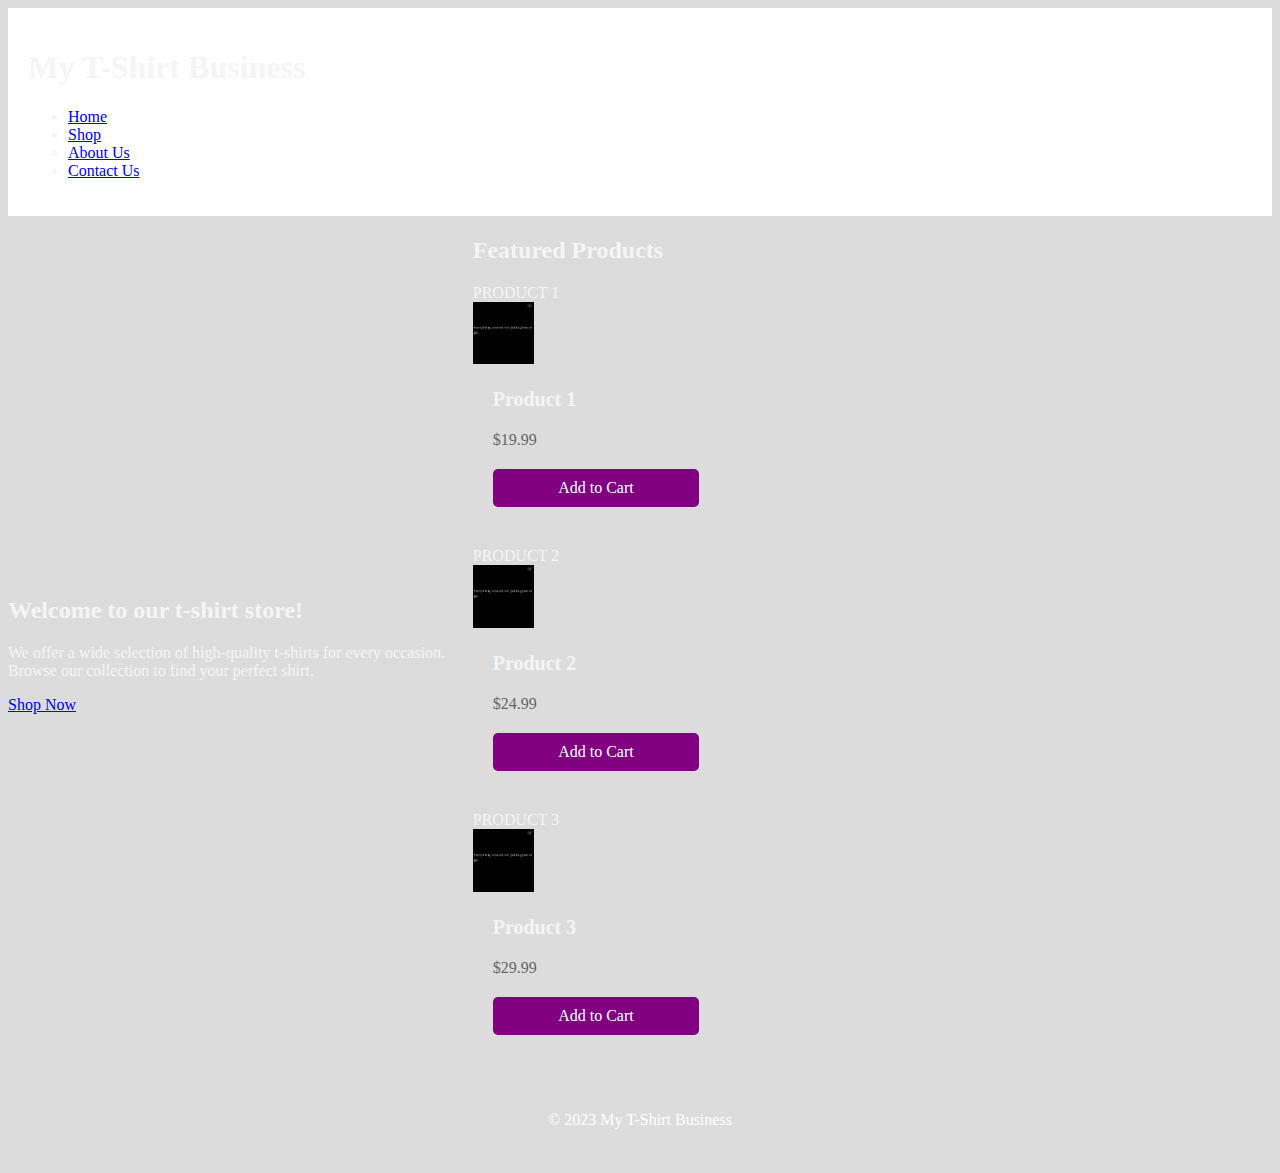
==== index.html @ 0319e774 "container update, color changes" ====
<!DOCTYPE html>
<html>
  <head>
    <title>My T-Shirt Business</title>
    <link rel="stylesheet" href="styles.css">
    <style>
      img {
      width: 25%;
    }
    </style>
  </head>
  <body>
    <header>
      <h1>My T-Shirt Business</h1>
      <nav>
        <ul>
          <li><a href="#">Home</a></li>
          <li><a href="#">Shop</a></li>
          <li><a href="#">About Us</a></li>
          <li><a href="#">Contact Us</a></li>
        </ul>
      </nav>
    </header>
    <main>
      <div class="container">
        <section id="hero">
        <h2>Welcome to our t-shirt store!</h2>
        <p>We offer a wide selection of high-quality t-shirts for every occasion. Browse our collection to find your perfect shirt.</p>
        <a href="#" class="button">Shop Now</a>
      </section>
    <section id="featured-products">
        <h2>Featured Products</h2>
    <div class="item">PRODUCT 1</div>
        <div class="product">
          <img src="IMG_3938.jpg" alt="Product 1" style="width:50;height:50;">
          <h3>Product 1</h3>
          <p>$19.99</p>
          <a href="#" class="button">Add to Cart</a>
        </div>
    <div class="item">PRODUCT 2</div>
        <div class="product">
          <img src="IMG_3938.jpg" alt="Product 2" style="width:50;height:50;">
          <h3>Product 2</h3>
          <p>$24.99</p>
          <a href="#" class="button">Add to Cart</a>
        </div>
    <div class="item"> PRODUCT 3</div>
        <div class="product">
          <img src="IMG_3938.jpg" alt="Product 3" style="width:50;height:50;">
          <h3>Product 3</h3>
          <p>$29.99</p>
          <a href="#" class="button">Add to Cart</a>
        </div>
      </section>
    </main>
    <footer>
      <p>&copy; 2023 My T-Shirt Business</p>
    </footer>
  </body>
</html>
---- styles.css ----
/* Global styles */

body {
	font-family: "Times New Roman", Times, serif;
	background-color: gainsboro;
	color: whitesmoke;
  }
  
  .container {
	display: flex;
	justify-content: space-between;
	align-items: center;
	font-family: "Times New Roman", Times, serif;
  }
  
  h1, h2, h3 {
	font-weight: bold;
  }
  
  /* Header */
  
  header {
	background-color: #fff;
	border-bottom: 1px solid #ddd;
	padding: 20px;
  }
  
  .header-logo {
	float: left;
  }
  
  .header-nav {
	float: right;
  }
  
  .header-nav ul {
	list-style: none;
	margin: 0;
	padding: 0;
  }
  
  .header-nav li {
	display: inline-block;
	margin-left: 20px;
  }
  
  .header-nav a {
	color: #333;
	text-decoration: none;
	font-size: 16px;
  }
  
  .header-nav a:hover {
	color: #666;
  }
  
  /* Hero section */
  
  .hero {
	background-image: url('IMG_1362.JPG');
	background-size: cover;
	height: 400px;
	position: relative;
  }
  
  .hero-content {
	position: absolute;
	top: 50%;
	left: 50%;
	transform: translate(-50%, -50%);
	text-align: center;
  }
  
  .hero-content h1 {
	font-size: 60px;
	color: #fff;
	text-shadow: 2px 2px 5px rgba(0,0,0,0.5);
	margin: 0;
  }
  
  .hero-content p {
	font-size: 24px;
	color: #fa0000;
	text-shadow: 2px 2px 5px  greenyellow;
	margin-top: 20px;
  }
  
  /* Product grid */
  
  .product-grid {
	display: flex;
	flex-wrap: wrap;
	justify-content: space-between;
	margin-top: 40px;
  }
  
  .product {
	width: calc(33.33% - 20px);
	margin-bottom: 40px;
	box-shadow: 0 4px 10px gainsboro;
	transition: all 0.3s ease;
  }
  
  .product:hover {
	box-shadow: 0 10px 10px whitesmoke;
	transform: translateY(-5px);
  }
  
  .product img {
	width: 25%;
  }
  
  .product h3 {
	font-size: 20px;
	margin: 20px;
  }
  
  .product p {
	font-size: 16px;
	color: #666;
	margin: 20px;
  }
  
  .product a {
	display: block;
	text-align: center;
	background-color: purple;
	color: #fff;
	text-decoration: none;
	padding: 10px;
	border-radius: 5px;
	margin: 20px;
	transition: all 0.3s ease;
  }
  
  .product a:hover {
	background-color: red;
  }
  
  /* Footer */
  
  footer {
	background-color: gainsboro;
	color: #fff;
	padding: 20px;
	text-align: center;
  }
  
  .footer-links a {
	color: #fff;
	text-decoration: none;
	margin-left: 10px;
  }
  
  .footer-links a:first-of-type {
	margin-left: 0;
  }
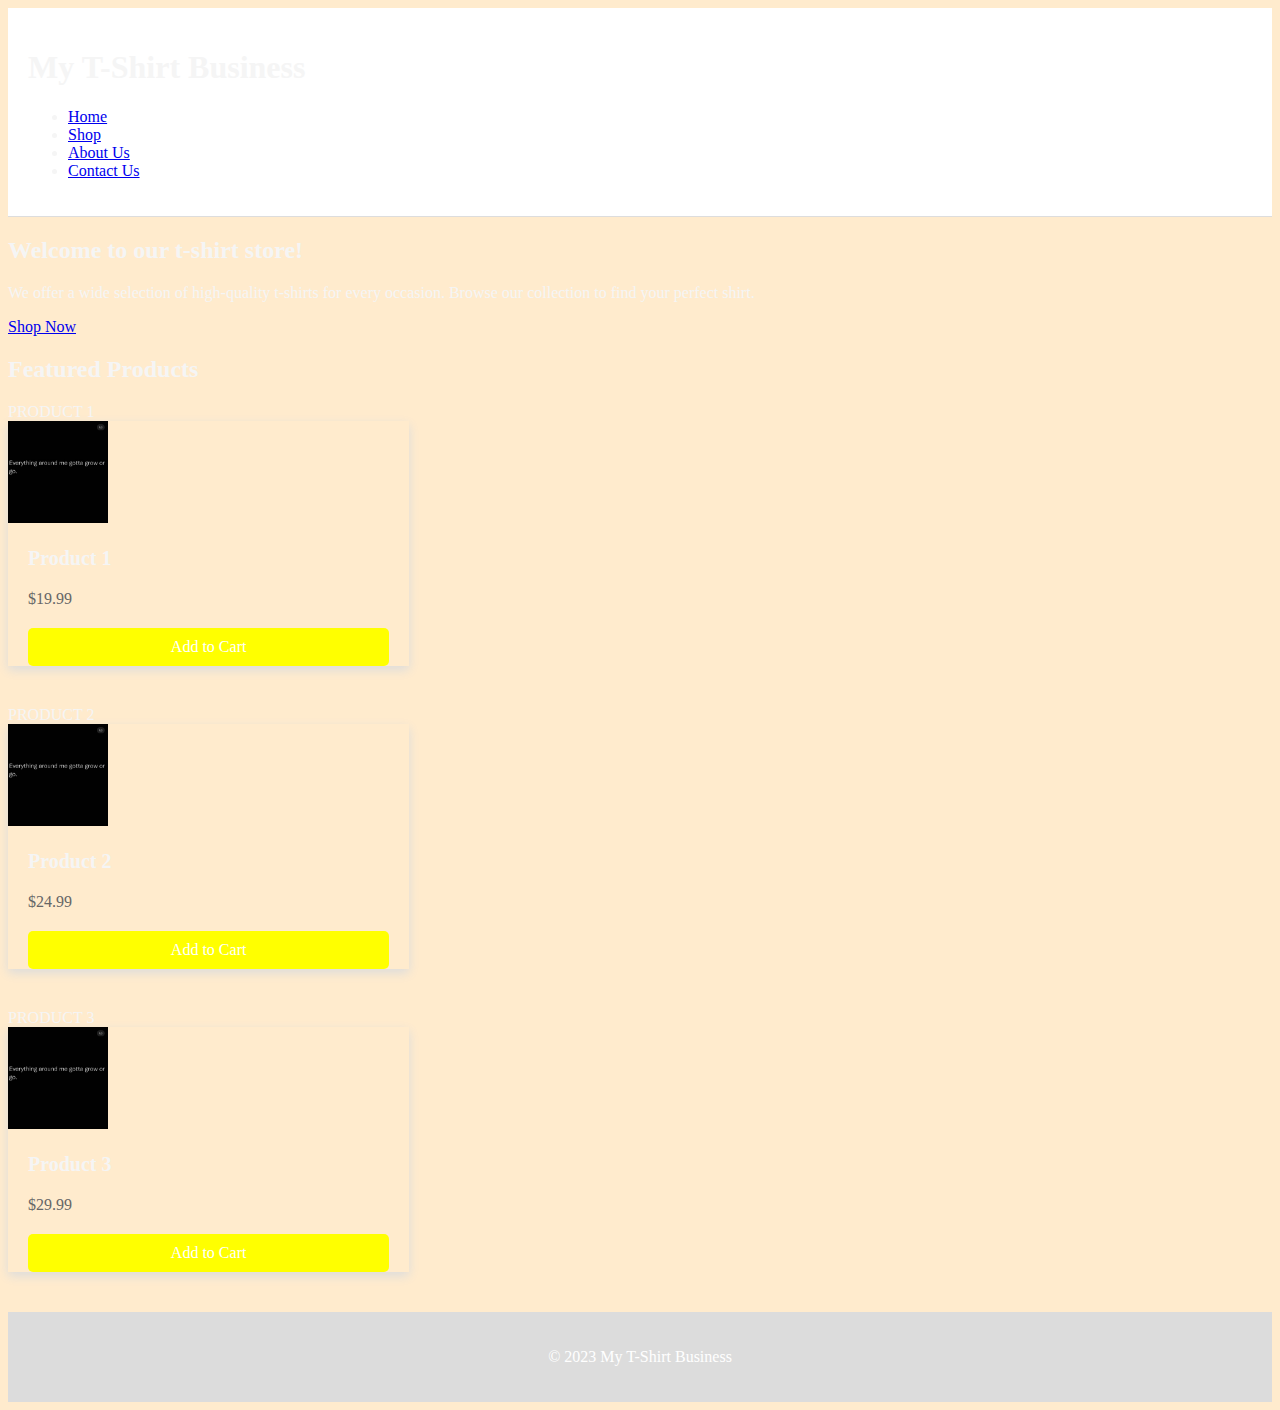
==== commit 972e36aa: "new background color" ====
--- a/index.html
+++ b/index.html
@@ -22,12 +22,12 @@
       </nav>
     </header>
     <main>
-      <div class="container">
-        <section id="hero">
+      <section id="hero">
         <h2>Welcome to our t-shirt store!</h2>
         <p>We offer a wide selection of high-quality t-shirts for every occasion. Browse our collection to find your perfect shirt.</p>
         <a href="#" class="button">Shop Now</a>
       </section>
+      <div class="container">
     <section id="featured-products">
         <h2>Featured Products</h2>
     <div class="item">PRODUCT 1</div>
--- a/styles.css
+++ b/styles.css
@@ -2,7 +2,7 @@
 
 body {
 	font-family: "Times New Roman", Times, serif;
-	background-color: gainsboro;
+	background-color: blanchedalmond;
 	color: whitesmoke;
   }
   
@@ -81,10 +81,41 @@
   .hero-content p {
 	font-size: 24px;
 	color: #fa0000;
-	text-shadow: 2px 2px 5px  greenyellow;
+	text-shadow: 2px 2px 5px  orangered;
 	margin-top: 20px;
   }
   
+    /* Featured Products section */
+  
+	.featured-products {
+		background-image: url('IMG_1362.JPG');
+		background-size: cover;
+		height: 400px;
+		position: relative;
+	  }
+	  
+	  .featured-products-content {
+		position: absolute;
+		top: 50%;
+		left: 50%;
+		transform: translate(-50%, -50%);
+		text-align: center;
+	  }
+	  
+	  .featured-products-content h1 {
+		font-size: 60px;
+		color: greenyellow;
+		text-shadow: 2px 2px 5px purple;
+		margin: 0;
+	  }
+	  
+	  .featured-products-content p {
+		font-size: 24px;
+		color: greenyellow
+		text-shadow: 2px 2px 5px  purple;
+		margin-top: 20px;
+	  }
+
   /* Product grid */
   
   .product-grid {
@@ -124,7 +155,7 @@
   .product a {
 	display: block;
 	text-align: center;
-	background-color: purple;
+	background-color: yellow;
 	color: #fff;
 	text-decoration: none;
 	padding: 10px;
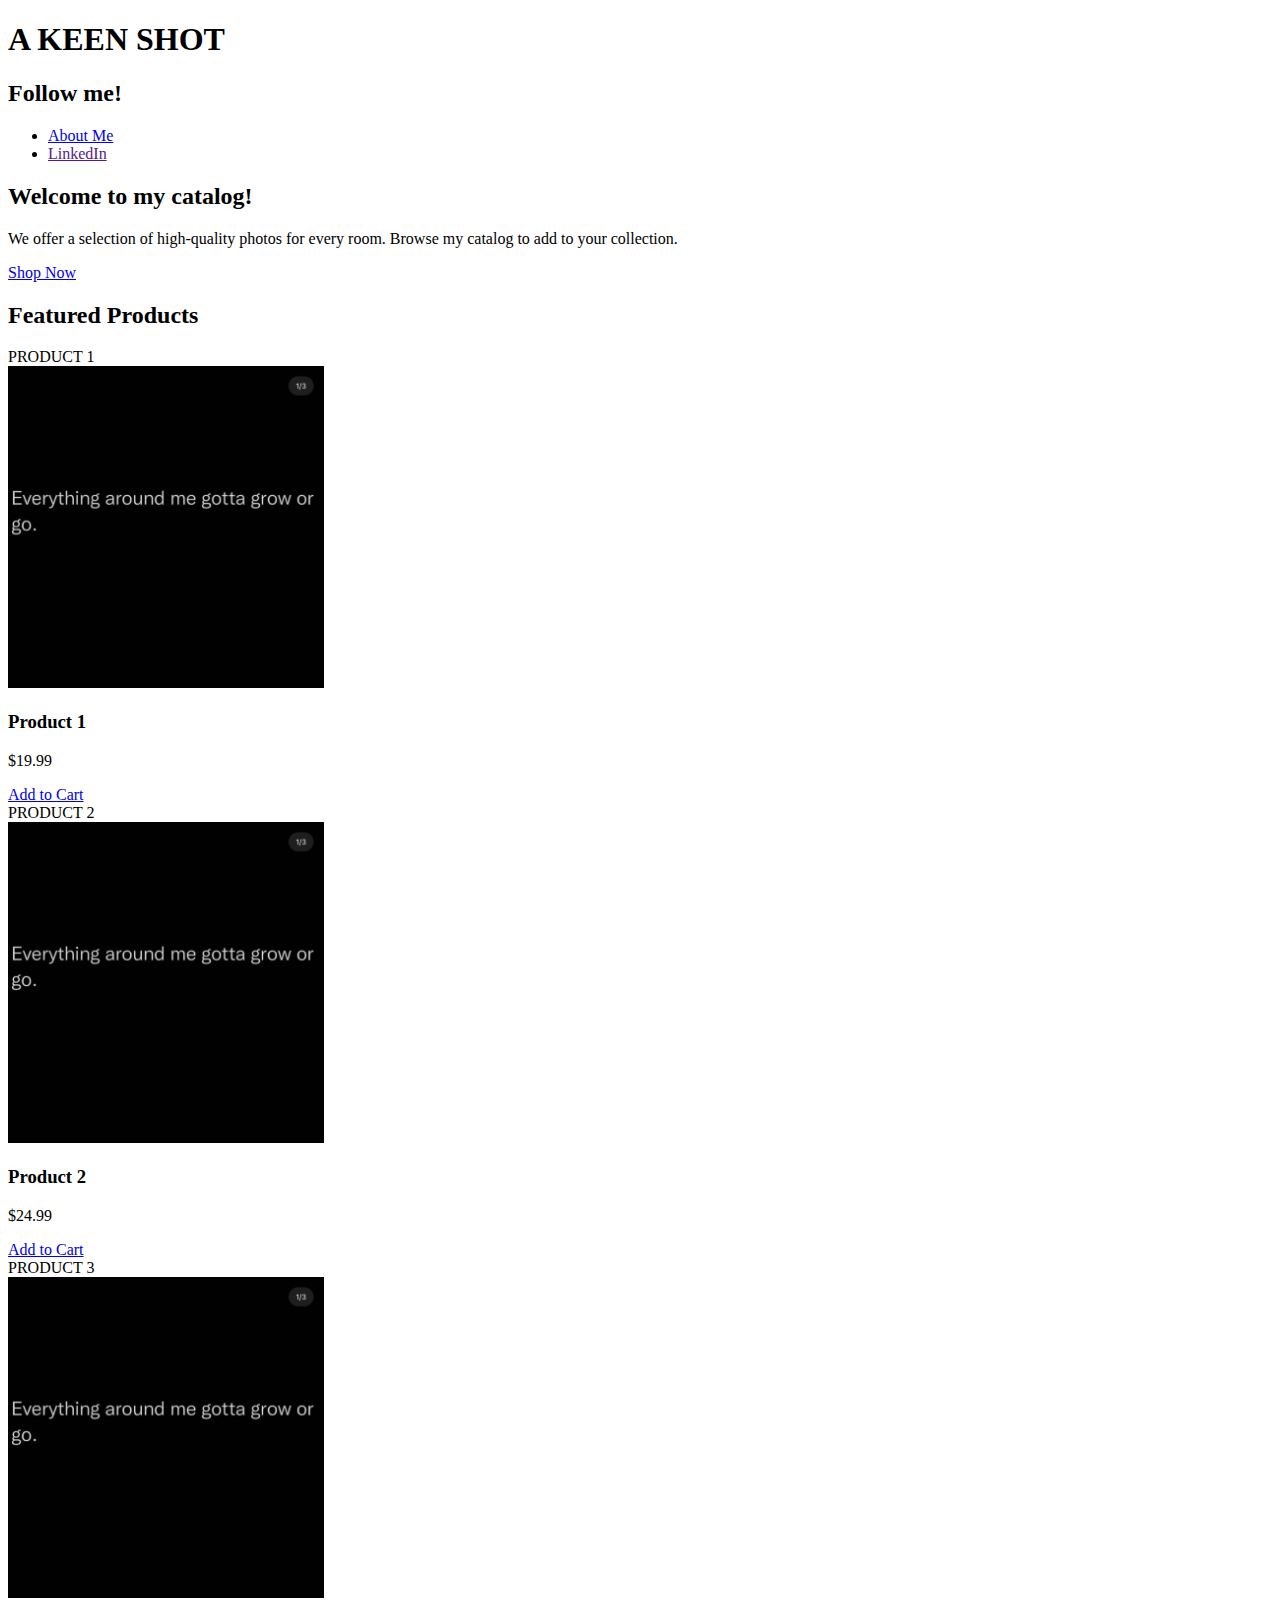
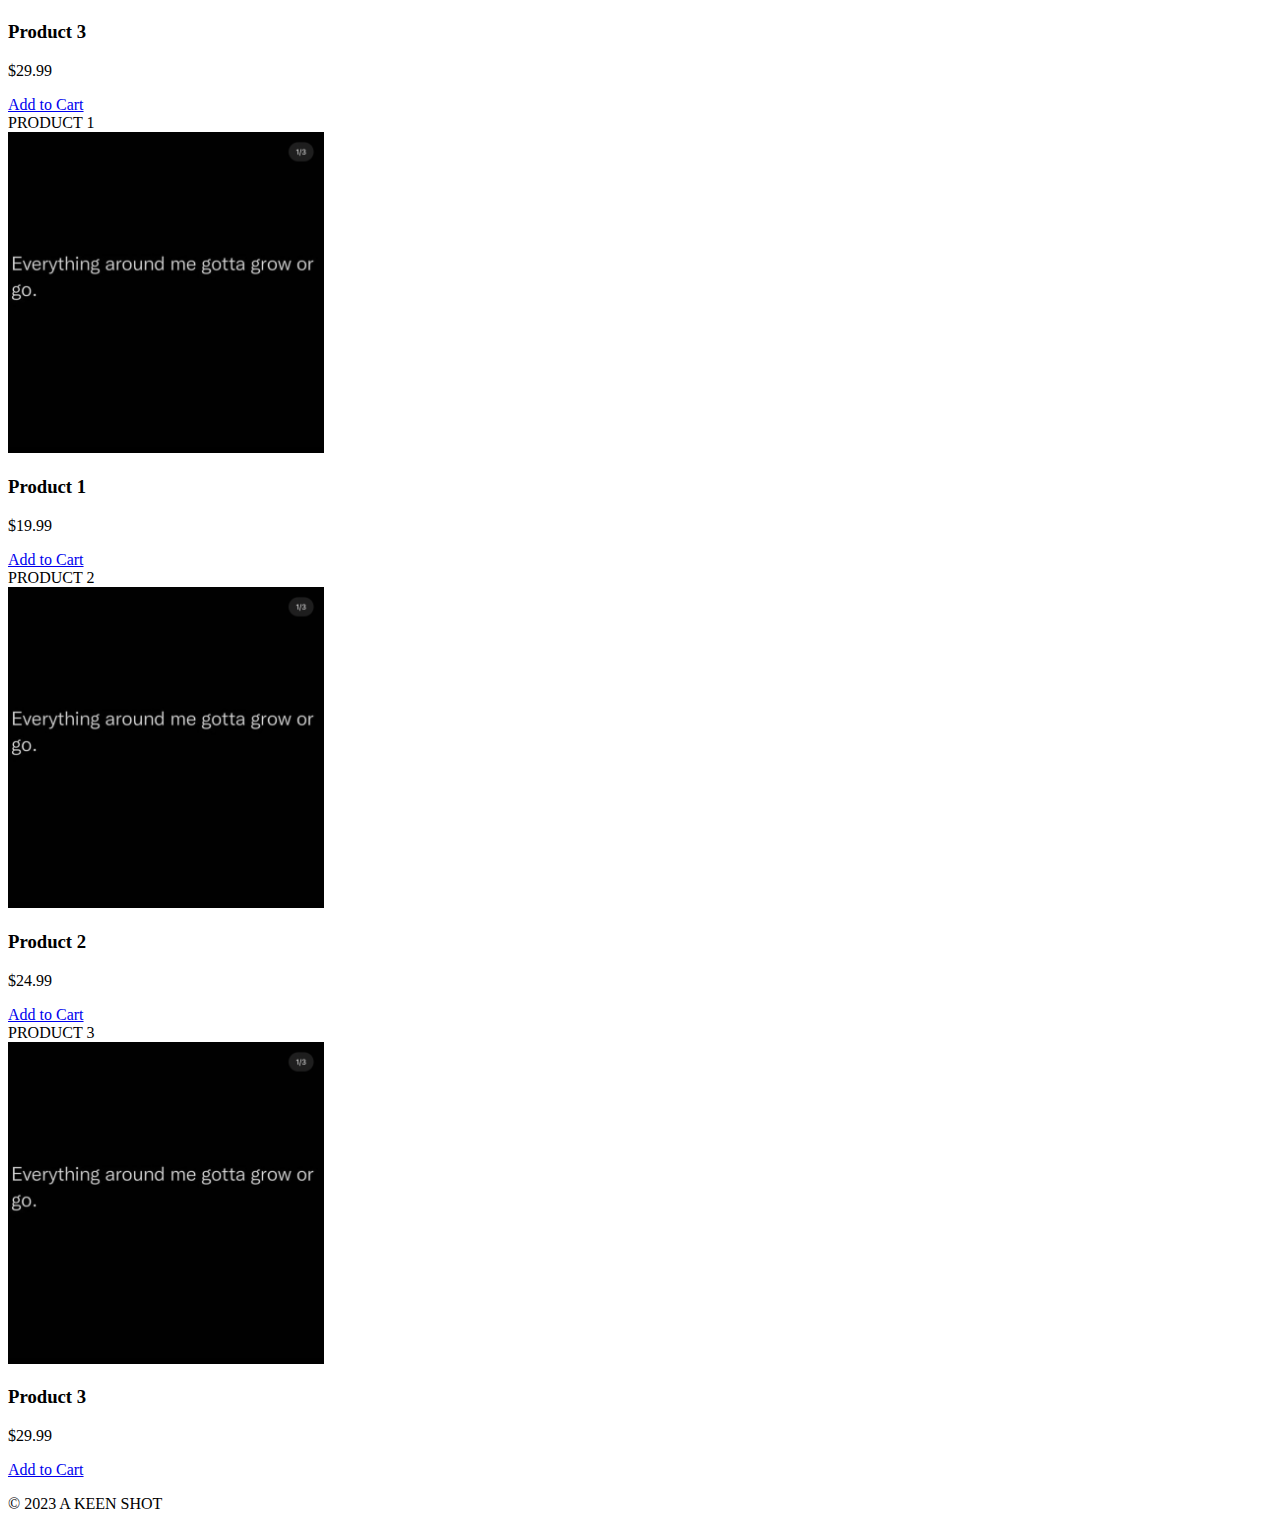
==== commit 3f3759df: "new background" ====
--- a/index.html
+++ b/index.html
@@ -1,7 +1,7 @@
 <!DOCTYPE html>
 <html>
   <head>
-    <title>My T-Shirt Business</title>
+    <title>A KEEN SHOT</title>
     <link rel="stylesheet" href="styles.css">
     <style>
       img {
@@ -11,25 +11,24 @@
   </head>
   <body>
     <header>
-      <h1>My T-Shirt Business</h1>
+      <h1>A KEEN SHOT</h1>
+      <h2> Follow me!</h2>
       <nav>
         <ul>
-          <li><a href="#">Home</a></li>
-          <li><a href="#">Shop</a></li>
-          <li><a href="#">About Us</a></li>
-          <li><a href="#">Contact Us</a></li>
+          <li><a href="#">About Me</a></li>
+          <li><a href=""https://www.linkedin.com/in/b-keane/"">LinkedIn</a></li>
         </ul>
       </nav>
     </header>
     <main>
       <section id="hero">
-        <h2>Welcome to our t-shirt store!</h2>
-        <p>We offer a wide selection of high-quality t-shirts for every occasion. Browse our collection to find your perfect shirt.</p>
+        <h2>Welcome to my catalog!</h2>
+        <p>We offer a selection of high-quality photos for every room. Browse my catalog to add to your collection.</p>
         <a href="#" class="button">Shop Now</a>
       </section>
-      <div class="container">
     <section id="featured-products">
         <h2>Featured Products</h2>
+        <div class="container">
     <div class="item">PRODUCT 1</div>
         <div class="product">
           <img src="IMG_3938.jpg" alt="Product 1" style="width:50;height:50;">
@@ -53,8 +52,31 @@
         </div>
       </section>
     </main>
-    <footer>
-      <p>&copy; 2023 My T-Shirt Business</p>
+    <div class="container">
+      <div class="item">PRODUCT 1</div>
+          <div class="product">
+            <img src="IMG_3938.jpg" alt="Product 1" style="width:50;height:50;">
+            <h3>Product 1</h3>
+            <p>$19.99</p>
+            <a href="#" class="button">Add to Cart</a>
+          </div>
+      <div class="item">PRODUCT 2</div>
+          <div class="product">
+            <img src="IMG_3938.jpg" alt="Product 2" style="width:50;height:50;">
+            <h3>Product 2</h3>
+            <p>$24.99</p>
+            <a href="#" class="button">Add to Cart</a>
+          </div>
+      <div class="item"> PRODUCT 3</div>
+          <div class="product">
+            <img src="IMG_3938.jpg" alt="Product 3" style="width:50;height:50;">
+            <h3>Product 3</h3>
+            <p>$29.99</p>
+            <a href="#" class="button">Add to Cart</a>
+          </div>
+    </div>
+  </body>
+      <footer>
+      <p>&copy; 2023 A KEEN SHOT</p>
     </footer>
-  </body>
 </html>
--- a/styles.css
+++ b/styles.css
@@ -2,8 +2,9 @@
 
 body {
 	font-family: "Times New Roman", Times, serif;
-	background-color: blanchedalmond;
-	color: whitesmoke;
+	background-image: url("black-paper-background.jpg);
+	background-color: black;
+	color: darkgoldenrod;
   }
   
   .container {
@@ -20,7 +21,8 @@
   /* Header */
   
   header {
-	background-color: #fff;
+	background-color: none;
+	color: gray;
 	border-bottom: 1px solid #ddd;
 	padding: 20px;
   }
@@ -61,6 +63,7 @@
 	background-size: cover;
 	height: 400px;
 	position: relative;
+	text-align: center;
   }
   
   .hero-content {
@@ -111,7 +114,7 @@
 	  
 	  .featured-products-content p {
 		font-size: 24px;
-		color: greenyellow
+		color: greenyellow;
 		text-shadow: 2px 2px 5px  purple;
 		margin-top: 20px;
 	  }
@@ -122,7 +125,7 @@
 	display: flex;
 	flex-wrap: wrap;
 	justify-content: space-between;
-	margin-top: 40px;
+	margin-top: 20px;
   }
   
   .product {
@@ -138,7 +141,7 @@
   }
   
   .product img {
-	width: 25%;
+	width: 100%;
   }
   
   .product h3 {
@@ -148,14 +151,15 @@
   
   .product p {
 	font-size: 16px;
-	color: #666;
+	color: black;
 	margin: 20px;
   }
   
+  /* Add to Cart Button */
   .product a {
 	display: block;
 	text-align: center;
-	background-color: yellow;
+	background-color: lightgrey;
 	color: #fff;
 	text-decoration: none;
 	padding: 10px;
@@ -163,15 +167,31 @@
 	margin: 20px;
 	transition: all 0.3s ease;
   }
-  
+
   .product a:hover {
-	background-color: red;
-  }
-  
+	background-color: lightblue;
+  }
+  
+  /* Flexbox Container */
+.container {
+	display: flex;
+	justify-content: space-between;
+	align-items: center;
+	font-family: "Times New Roman", Times, serif;
+  }
+  
+  /* Columns in Container */
+  .item {
+	flex: 1;
+	height: 50px;
+	margin: 10px;
+	font-family: "Times New Roman", Times, serif;
+  }
+
   /* Footer */
   
   footer {
-	background-color: gainsboro;
+	background-color: goldenrod;
 	color: #fff;
 	padding: 20px;
 	text-align: center;
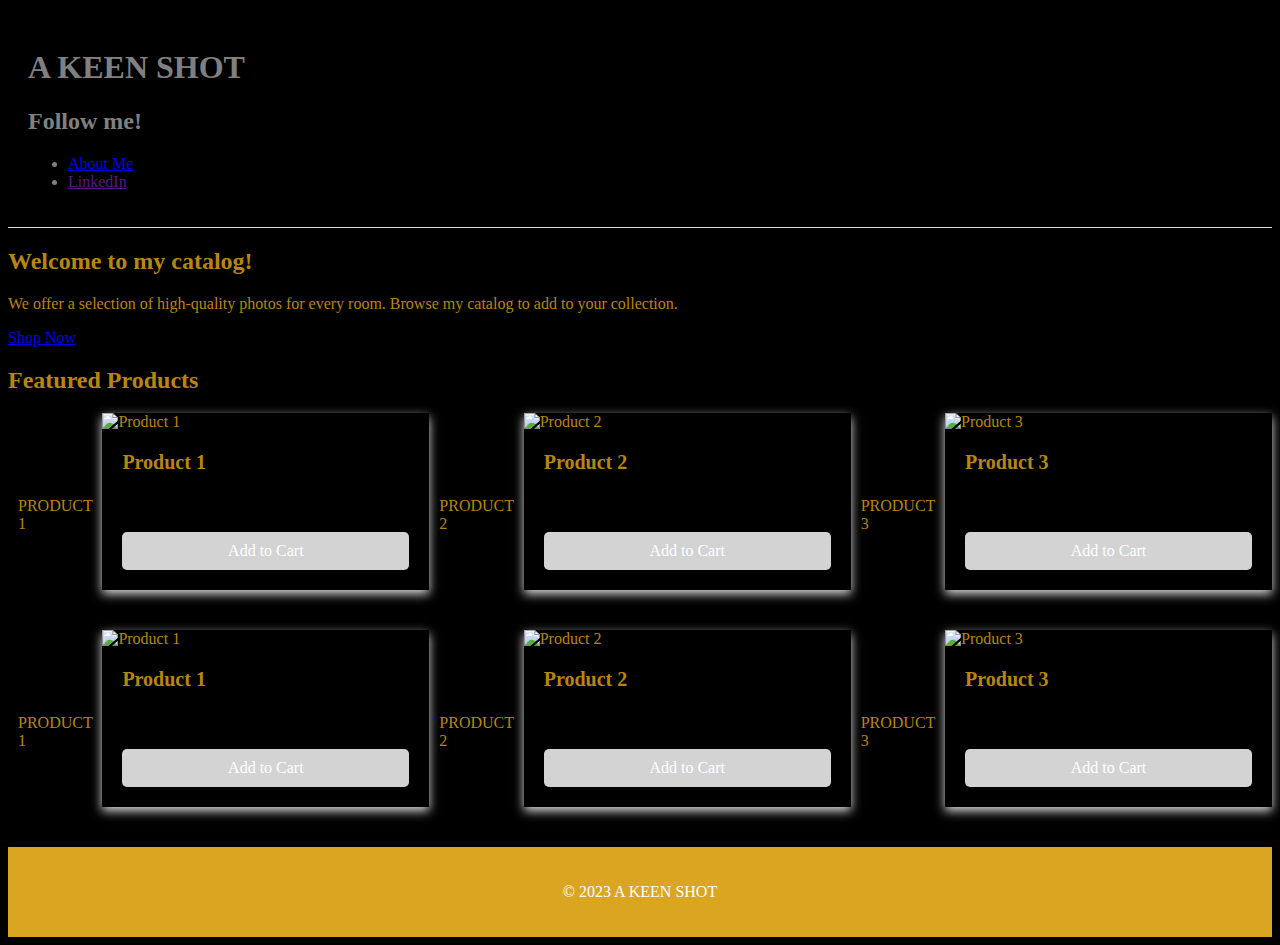
==== commit 4f8324f6: "commit" ====
--- a/index.html
+++ b/index.html
@@ -31,21 +31,21 @@
         <div class="container">
     <div class="item">PRODUCT 1</div>
         <div class="product">
-          <img src="IMG_3938.jpg" alt="Product 1" style="width:50;height:50;">
+          <img src="tshirt temp.webp" alt="Product 1" style="width:25;height:25;">
           <h3>Product 1</h3>
           <p>$19.99</p>
           <a href="#" class="button">Add to Cart</a>
         </div>
     <div class="item">PRODUCT 2</div>
         <div class="product">
-          <img src="IMG_3938.jpg" alt="Product 2" style="width:50;height:50;">
+          <img src="tshirt temp.webp" alt="Product 2" style="width:25;height:25;">
           <h3>Product 2</h3>
           <p>$24.99</p>
           <a href="#" class="button">Add to Cart</a>
         </div>
     <div class="item"> PRODUCT 3</div>
         <div class="product">
-          <img src="IMG_3938.jpg" alt="Product 3" style="width:50;height:50;">
+          <img src="tshirt temp.webp" alt="Product 3" style="width:25;height:25;">
           <h3>Product 3</h3>
           <p>$29.99</p>
           <a href="#" class="button">Add to Cart</a>
@@ -55,21 +55,21 @@
     <div class="container">
       <div class="item">PRODUCT 1</div>
           <div class="product">
-            <img src="IMG_3938.jpg" alt="Product 1" style="width:50;height:50;">
+            <img src="tshirt temp.webp" alt="Product 1" style="width:25;height:25;">
             <h3>Product 1</h3>
             <p>$19.99</p>
             <a href="#" class="button">Add to Cart</a>
           </div>
       <div class="item">PRODUCT 2</div>
           <div class="product">
-            <img src="IMG_3938.jpg" alt="Product 2" style="width:50;height:50;">
+            <img src="tshirt temp.webp" alt="Product 2" style="width:25;height:25;">
             <h3>Product 2</h3>
             <p>$24.99</p>
             <a href="#" class="button">Add to Cart</a>
           </div>
       <div class="item"> PRODUCT 3</div>
           <div class="product">
-            <img src="IMG_3938.jpg" alt="Product 3" style="width:50;height:50;">
+            <img src="tshirt temp.webp" alt="Product 3" style="width:25;height:25;">
             <h3>Product 3</h3>
             <p>$29.99</p>
             <a href="#" class="button">Add to Cart</a>
--- a/styles.css
+++ b/styles.css
@@ -2,7 +2,7 @@
 
 body {
 	font-family: "Times New Roman", Times, serif;
-	background-image: url("black-paper-background.jpg);
+	background-image: none;
 	background-color: black;
 	color: darkgoldenrod;
   }
@@ -59,7 +59,7 @@
   /* Hero section */
   
   .hero {
-	background-image: url('IMG_1362.JPG');
+	background-image: none;
 	background-size: cover;
 	height: 400px;
 	position: relative;
@@ -91,7 +91,7 @@
     /* Featured Products section */
   
 	.featured-products {
-		background-image: url('IMG_1362.JPG');
+		background-image: url("tshirt temp.webp");
 		background-size: cover;
 		height: 400px;
 		position: relative;
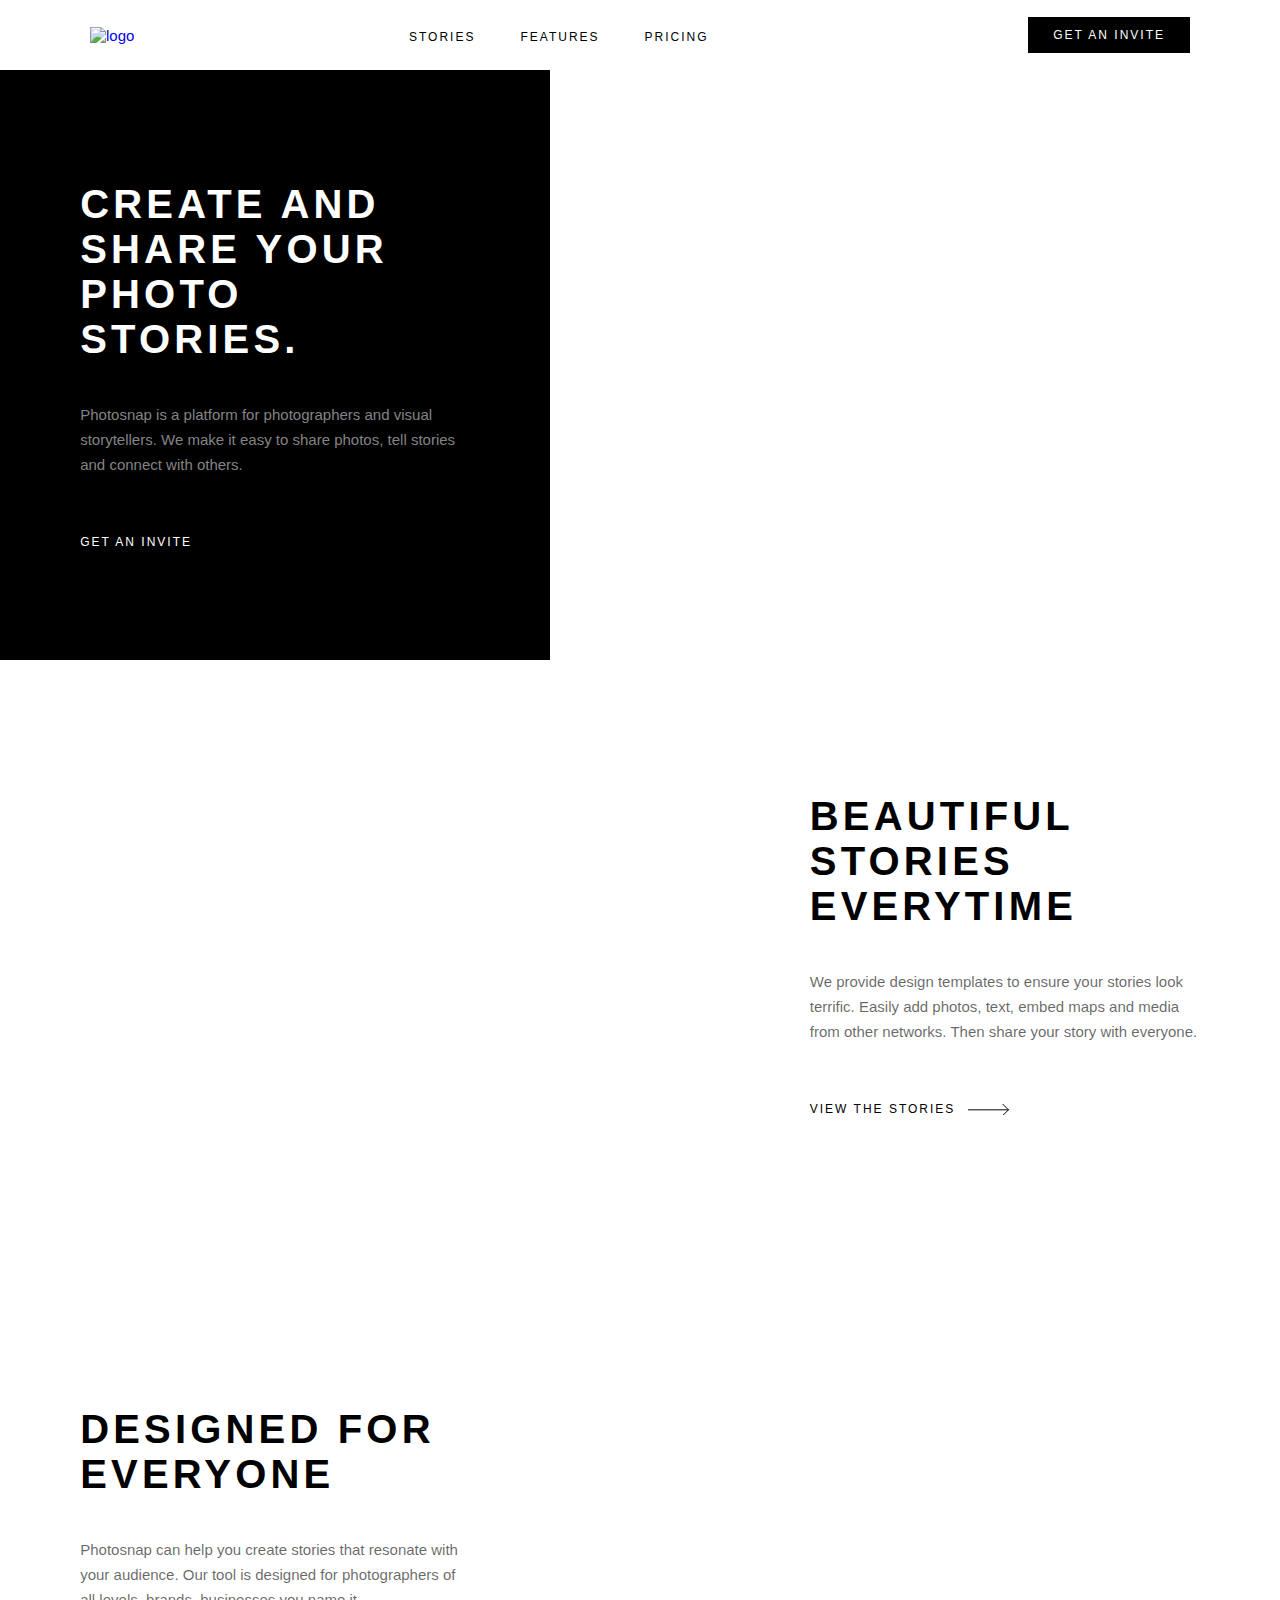
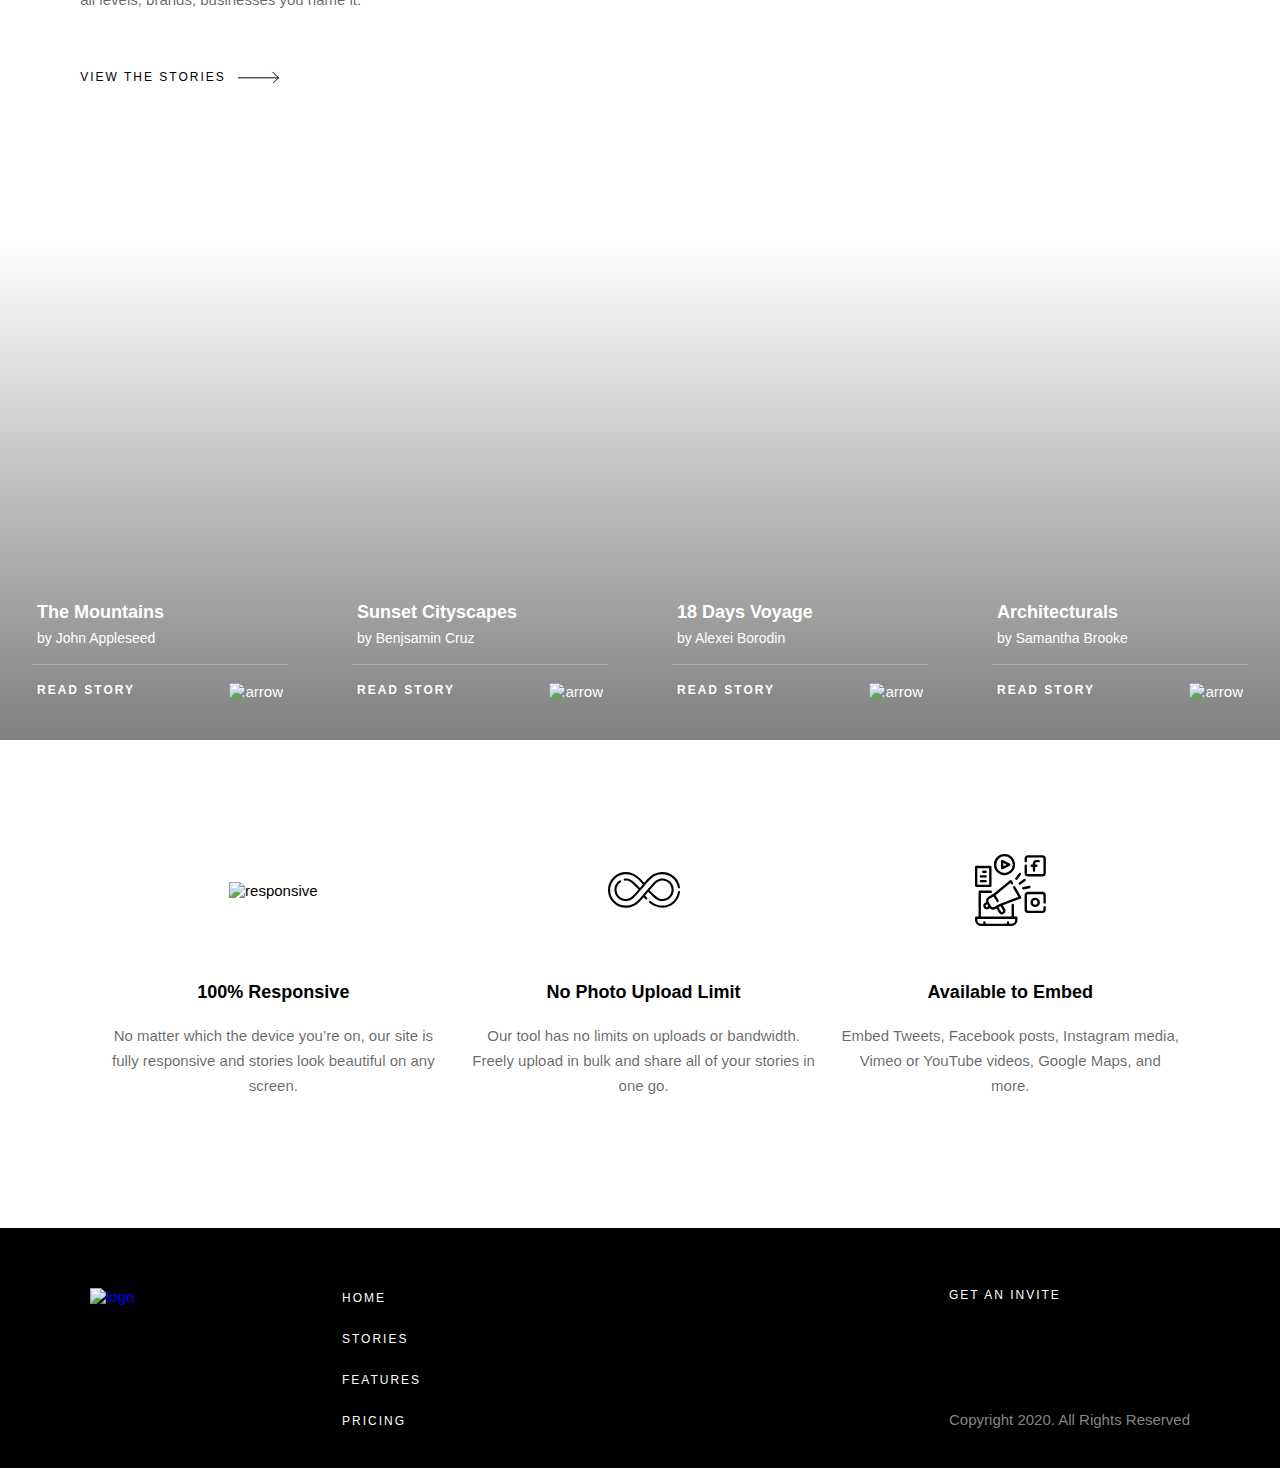
==== commit 9a28892e: "commit" ====
--- a/index.html
+++ b/index.html
@@ -1,82 +1,256 @@
 <!DOCTYPE html>
-<html>
-  <head>
-    <title>A KEEN SHOT</title>
+<html lang="en">
+
+<head>
+    <meta charset="UTF-8">
+    <meta name="viewport" content="width=device-width, initial-scale=1.0">
+    <title>Photosnap - Home</title>
     <link rel="stylesheet" href="styles.css">
-    <style>
-      img {
-      width: 25%;
-    }
-    </style>
-  </head>
-  <body>
+</head>
+
+<body>
+    <!-- HEADER -->
     <header>
-      <h1>A KEEN SHOT</h1>
-      <h2> Follow me!</h2>
-      <nav>
-        <ul>
-          <li><a href="#">About Me</a></li>
-          <li><a href=""https://www.linkedin.com/in/b-keane/"">LinkedIn</a></li>
-        </ul>
-      </nav>
+        <div class="container">
+            <nav class="navbar">
+                <a href="index.html" class="logo">
+                    <img src="images/logo.svg" alt="logo">
+                </a>
+
+                <ul class="nav_list">
+                    <li class="nav_list-item">
+                        <a href="stories.html" class="nav_list-link">Stories</a>
+                    </li>
+                    <li class="nav_list-item">
+                        <a href="features.html" class="nav_list-link">Features</a>
+                    </li>
+                    <li class="nav_list-item">
+                        <a href="pricing.html" class="nav_list-link">Pricing</a>
+                    </li>
+                </ul>
+
+                <a href="index.html" class="btn btn-black">Get an invite</a>
+
+                <button class="menu_toggle">
+                    <svg height="6" width="20" xmlns="http://www.w3.org/2000/svg" class="open">
+                        <g fill-rule="evenodd">
+                            <path d="M0 0h20v1H0zM0 5h20v1H0z"></path>
+                        </g>
+                    </svg>
+                    <svg height="15" width="16" xmlns="http://www.w3.org/2000/svg" class="close">
+                        <path
+                            d="M14.718.075l.707.707L8.707 7.5l6.718 6.718-.707.707L8 8.207l-6.718 6.718-.707-.707L7.293 7.5.575.782l.707-.707L8 6.793 14.718.075z"
+                            fill-rule="evenodd"></path>
+                    </svg>
+                </button>
+            </nav>
+        </div>
     </header>
+
+    <!-- MAIN -->
     <main>
-      <section id="hero">
-        <h2>Welcome to my catalog!</h2>
-        <p>We offer a selection of high-quality photos for every room. Browse my catalog to add to your collection.</p>
-        <a href="#" class="button">Shop Now</a>
-      </section>
-    <section id="featured-products">
-        <h2>Featured Products</h2>
+        <!-- CREATE AND SHARE SECTION -->
+        <section class="create">
+            <div class="container-lg">
+                <div class="row">
+                    <div class="section_text section_text_black">
+                        <div class="section_text-box">
+                            <h2 class="heading white">Create and share your photo stories.</h2>
+                            <p class="opaque-grey">Photosnap is a platform for photographers and visual storytellers. We
+                                make it
+                                easy to share
+                                photos, tell stories and connect with others.</p>
+                            <a href="index.html" class="invite-link invite-link-white">Get an invite</a>
+                        </div>
+                    </div>
+                    <div class="section_image section-create-img"></div>
+                </div>
+            </div>
+        </section>
+
+        <!-- BEAUTIFUL STORIES SECTION -->
+        <section class="stories">
+            <div class="container-lg">
+                <div class="row">
+                    <div class="section_image section-stories-img"></div>
+                    <div class="section_text section_text_white">
+                        <div class="section_text-box">
+                            <h2 class="heading black">Beautiful stories everytime</h2>
+                            <p class="opaque-black">We provide design templates to ensure your stories look terrific.
+                                Easily
+                                add
+                                photos, text, embed
+                                maps and media from other networks. Then share your story with everyone.</p>
+                            <a href="index.html" class="invite-link invite-link-black">View the stories</a>
+                        </div>
+                    </div>
+                </div>
+            </div>
+        </section>
+
+        <!-- FOR EVERYONE SECTION -->
+        <section class="everyone">
+            <div class="container-lg">
+                <div class="row">
+                    <div class="section_text section_text_white">
+                        <div class="section_text-box">
+                            <h2 class="heading black">Designed for everyone</h2>
+                            <p class="opaque-black">Photosnap can help you create stories that resonate with your
+                                audience.
+                                Our
+                                tool is designed for photographers of all levels, brands, businesses you name it.</p>
+                            <a href="index.html" class="invite-link invite-link-black">View the stories</a>
+                        </div>
+                    </div>
+                    <div class="section_image section-everyone-img"></div>
+                </div>
+            </div>
+        </section>
+
+        <!-- GALLERY SECTION -->
+        <section class="gallery">
+            <div class="container-lg">
+                <div class="grid">
+                    <a href="images/mountains.jpg" class="image-container">
+                        <div class="image image-1">
+                            <div class="image-box">
+                                <div class="image-textbox">
+                                    <h3>The Mountains</h3>
+                                    <p>by John Appleseed</p>
+                                </div>
+                                <div class="image-link">
+                                    <h6>Read Story</h6>
+                                    <img src="images/arrow-white.svg" alt="arrow">
+                                </div>
+                            </div>
+                        </div>
+                    </a>
+                    <a href="images/cityscapes.jpg" class="image-container">
+                        <div class="image image-2">
+                            <div class="image-box">
+                                <div class="image-textbox">
+                                    <h3>Sunset Cityscapes</h3>
+                                    <p>by Benjsamin Cruz</p>
+                                </div>
+                                <div class="image-link">
+                                    <h6>Read Story</h6>
+                                    <img src="images/arrow-white.svg" alt="arrow">
+                                </div>
+                            </div>
+                        </div>
+                    </a>
+                    <a href="images/18-days-voyage.jpg" class="image-container">
+                        <div class="image image-3">
+                            <div class="image-box">
+                                <div class="image-textbox">
+                                    <h3>18 Days Voyage</h3>
+                                    <p>by Alexei Borodin</p>
+                                </div>
+                                <div class="image-link">
+                                    <h6>Read Story</h6>
+                                    <img src="images/arrow-white.svg" alt="arrow">
+                                </div>
+                            </div>
+                        </div>
+                    </a>
+                    <a href="images/architecturals.jpg" class="image-container">
+                        <div class="image image-4">
+                            <div class="image-box">
+                                <div class="image-textbox">
+                                    <h3>Architecturals</h3>
+                                    <p>by Samantha Brooke</p>
+                                </div>
+                                <div class="image-link">
+                                    <h6>Read Story</h6>
+                                    <img src="images/arrow-white.svg" alt="arrow">
+                                </div>
+                            </div>
+                        </div>
+                    </a>
+                </div>
+            </div>
+        </section>
+
+        <!-- FEATURES GRID -->
+        <section class="our-features">
+            <div class="container">
+                <div class="row">
+                    <div class="feature">
+                        <div class="feature-image"><img src="images/responsive.svg" alt="responsive"></div>
+                        <h3 class="feature-heading">100% Responsive</h3>
+                        <p class="feature-text">No matter which the device you’re on, our site is fully responsive and
+                            stories look beautiful on
+                            any screen.</p>
+                    </div>
+                    <div class="feature">
+                        <div class="feature-image"><img src="images/no-limit.svg" alt="no limit"></div>
+                        <h3 class="feature-heading">No Photo Upload Limit</h3>
+                        <p class="feature-text">Our tool has no limits on uploads or bandwidth. Freely upload in bulk
+                            and
+                            share all of your stories in one go.</p>
+                    </div>
+                    <div class="feature">
+                        <div class="feature-image"><img src="images/embed.svg" alt="embed"></div>
+                        <h3 class="feature-heading">Available to Embed</h3>
+                        <p class="feature-text">Embed Tweets, Facebook posts, Instagram media, Vimeo or YouTube videos,
+                            Google Maps, and more.
+                        </p>
+                    </div>
+                </div>
+            </div>
+        </section>
+    </main>
+
+    <!-- FOOTER -->
+    <footer>
         <div class="container">
-    <div class="item">PRODUCT 1</div>
-        <div class="product">
-          <img src="tshirt temp.webp" alt="Product 1" style="width:25;height:25;">
-          <h3>Product 1</h3>
-          <p>$19.99</p>
-          <a href="#" class="button">Add to Cart</a>
+            <div class="footer-row">
+                <div class="footer_logo-box">
+                    <a href="index.html" class="logo">
+                        <img src="images/logo-white.svg" alt="logo">
+                    </a>
+                    <ul class="social">
+                        <li>
+                            <a class="facebook" href="index.html"></a>
+                        </li>
+                        <li>
+                            <a class="youtube" href="index.html"></a>
+                        </li>
+                        <li>
+                            <a class="twitter" href="index.html"></a>
+                        </li>
+                        <li>
+                            <a class="pinterest" href="index.html"></a>
+                        </li>
+                        <li>
+                            <a class="instagram" href="index.html"></a>
+                        </li>
+                    </ul>
+                </div>
+                <div class="footer_menu-box">
+                    <ul class="footer_menu">
+                        <li class="footer_menu-item">
+                            <a class="footer_menu-link" href="index.html">Home</a>
+                        </li>
+                        <li class="footer_menu-item">
+                            <a class="footer_menu-link" href="stories.html">Stories</a>
+                        </li>
+                        <li class="footer_menu-item">
+                            <a class="footer_menu-link" href="features.html">Features</a>
+                        </li>
+                        <li class="footer_menu-item">
+                            <a class="footer_menu-link" href="pricing.html">Pricing</a>
+                        </li>
+                    </ul>
+                </div>
+                <div class="footer_copyright">
+                    <a href="index.html" class="invite-link invite-link-white">Get an invite</a>
+                    <p class="opaque-grey">Copyright 2020. All Rights Reserved</p>
+                </div>
+            </div>
         </div>
-    <div class="item">PRODUCT 2</div>
-        <div class="product">
-          <img src="tshirt temp.webp" alt="Product 2" style="width:25;height:25;">
-          <h3>Product 2</h3>
-          <p>$24.99</p>
-          <a href="#" class="button">Add to Cart</a>
-        </div>
-    <div class="item"> PRODUCT 3</div>
-        <div class="product">
-          <img src="tshirt temp.webp" alt="Product 3" style="width:25;height:25;">
-          <h3>Product 3</h3>
-          <p>$29.99</p>
-          <a href="#" class="button">Add to Cart</a>
-        </div>
-      </section>
-    </main>
-    <div class="container">
-      <div class="item">PRODUCT 1</div>
-          <div class="product">
-            <img src="tshirt temp.webp" alt="Product 1" style="width:25;height:25;">
-            <h3>Product 1</h3>
-            <p>$19.99</p>
-            <a href="#" class="button">Add to Cart</a>
-          </div>
-      <div class="item">PRODUCT 2</div>
-          <div class="product">
-            <img src="tshirt temp.webp" alt="Product 2" style="width:25;height:25;">
-            <h3>Product 2</h3>
-            <p>$24.99</p>
-            <a href="#" class="button">Add to Cart</a>
-          </div>
-      <div class="item"> PRODUCT 3</div>
-          <div class="product">
-            <img src="tshirt temp.webp" alt="Product 3" style="width:25;height:25;">
-            <h3>Product 3</h3>
-            <p>$29.99</p>
-            <a href="#" class="button">Add to Cart</a>
-          </div>
-    </div>
-  </body>
-      <footer>
-      <p>&copy; 2023 A KEEN SHOT</p>
     </footer>
-</html>
+    <script src="js/app.js"></script>
+</body>
+
+</html>--- a/styles.css
+++ b/styles.css
@@ -1,209 +1,1379 @@
-/* Global styles */
+.remove-padding {
+  padding: 0 !important;
+}
+
+.mb-s {
+  margin-bottom: 5px;
+}
+
+.mb-lg {
+  margin-bottom: 60px;
+}
+
+.space-between {
+  -webkit-box-pack: justify;
+      -ms-flex-pack: justify;
+          justify-content: space-between;
+}
+
+@font-face {
+  font-family: "DM Sans Regular";
+  src: url("../../textfont/DMSans-Regular.ttf") format("truetype");
+}
+
+@font-face {
+  font-family: "DM Sans Bold";
+  src: url("../../textfont/DMSans-Bold.ttf") format("truetype");
+}
+
+h1 {
+  font-size: 40px;
+  text-transform: uppercase;
+  letter-spacing: 4.17px;
+}
+
+.white {
+  color: #ffffff;
+}
+
+h3 {
+  font-family: "DM Sans Bold", sans-serif;
+  font-size: 18px;
+  line-height: 25px;
+}
+
+h4 {
+  font-size: 24px;
+  line-height: 25px;
+  letter-spacing: .2px;
+  font-family: "DM Sans Bold", sans-serif;
+  text-align: center;
+  margin-bottom: 25px;
+}
+
+h5 {
+  font-family: "DM Sans Bold", sans-serif;
+  font-size: 12px;
+  text-transform: uppercase;
+  letter-spacing: 2px;
+}
+
+p.opaque-grey {
+  color: rgba(223, 223, 223, 0.6);
+}
+
+p.opaque-black {
+  color: rgba(0, 0, 0, 0.6);
+}
+
+.heading {
+  font-size: 40px;
+  text-transform: uppercase;
+  letter-spacing: 4.17px;
+}
+
+.btn, .invite-link {
+  text-transform: uppercase;
+  font-size: 12px;
+  font-family: "DM Sans Bold", sans-serif;
+  letter-spacing: 2px;
+}
+
+.btn {
+  display: inline-block;
+  border: none;
+  outline: none;
+  padding: 11px 25px;
+}
+
+.btn-black {
+  background-color: #000000;
+  color: #ffffff;
+  -webkit-transition: all .4s;
+  transition: all .4s;
+}
+
+.btn-black:hover {
+  background-color: #dfdfdf;
+  color: #000000;
+}
+
+.invite-link {
+  display: -webkit-inline-box;
+  display: -ms-inline-flexbox;
+  display: inline-flex;
+  -webkit-box-align: center;
+      -ms-flex-align: center;
+          align-items: center;
+  width: 100%;
+  max-width: 165px;
+  position: relative;
+}
+
+.invite-link::after {
+  content: '';
+  position: absolute;
+  right: 0;
+  width: 42px;
+  height: 12px;
+  background-size: cover;
+  -webkit-transition: -webkit-transform .4s;
+  transition: -webkit-transform .4s;
+  transition: transform .4s;
+  transition: transform .4s, -webkit-transform .4s;
+}
+
+.invite-link:hover {
+  text-decoration: underline;
+}
+
+.invite-link:hover::after {
+  -webkit-transform: translateX(-10px);
+          transform: translateX(-10px);
+}
+
+.invite-link-white {
+  color: #ffffff;
+}
+
+.invite-link-white::after {
+  background-image: url("../../images/arrow-white.svg");
+}
+
+.invite-link-black {
+  color: #000000;
+  max-width: 200px;
+}
+
+.invite-link-black::after {
+  background-image: url("../../images/arrow-black.svg");
+}
+
+footer {
+  background-color: #000000;
+  padding: 60px 0 40px;
+}
+
+footer .footer-row {
+  display: -webkit-box;
+  display: -ms-flexbox;
+  display: flex;
+  -webkit-box-align: start;
+      -ms-flex-align: start;
+          align-items: flex-start;
+}
+
+footer .footer_logo-box {
+  padding-right: 100px;
+  height: 140px;
+  display: -webkit-box;
+  display: -ms-flexbox;
+  display: flex;
+  -webkit-box-orient: vertical;
+  -webkit-box-direction: normal;
+      -ms-flex-direction: column;
+          flex-direction: column;
+  -webkit-box-pack: justify;
+      -ms-flex-pack: justify;
+          justify-content: space-between;
+}
+
+footer .footer_logo-box .social {
+  display: -webkit-box;
+  display: -ms-flexbox;
+  display: flex;
+}
+
+footer .footer_logo-box .social li:not(:last-child) {
+  margin-right: 13px;
+}
+
+footer .footer_logo-box .social a {
+  display: block;
+  width: 20px;
+  height: 20px;
+  -webkit-transition: all .4s;
+  transition: all .4s;
+}
+
+footer .footer_logo-box .social a.facebook {
+  background-image: url("../../images/white-FB.svg");
+  background-size: cover;
+}
+
+footer .footer_logo-box .social a.facebook:hover {
+  background-image: url("../../images/facebook.svg");
+}
+
+footer .footer_logo-box .social a.youtube {
+  background-image: url("../../images/white-YT.svg");
+  background-size: cover;
+}
+
+footer .footer_logo-box .social a.youtube:hover {
+  background-image: url("../../images/youtube.svg");
+}
+
+footer .footer_logo-box .social a.twitter {
+  background-image: url("../../images/white-Tw.svg");
+  background-size: cover;
+}
+
+footer .footer_logo-box .social a.twitter:hover {
+  background-image: url("../../../images/twitter.svg");
+}
+
+footer .footer_logo-box .social a.pinterest {
+  background-image: url("../../images/white-Pin.svg");
+  background-size: cover;
+}
+
+footer .footer_logo-box .social a.pinterest:hover {
+  background-image: url("../../images/pinterest.svg");
+}
+
+footer .footer_logo-box .social a.instagram {
+  background-image: url("../../images/white-Insta.svg");
+  background-size: cover;
+}
+
+footer .footer_logo-box .social a.instagram:hover {
+  background-image: url("../../images/instagram.svg");
+}
+
+footer .footer_logo-box .social img {
+  -webkit-transition: -webkit-transform .4s ease;
+  transition: -webkit-transform .4s ease;
+  transition: transform .4s ease;
+  transition: transform .4s ease, -webkit-transform .4s ease;
+}
+
+footer .footer_logo-box .social img:hover {
+  -webkit-transform: scale(1.15);
+          transform: scale(1.15);
+}
+
+footer .footer_menu-box {
+  height: 140px;
+}
+
+footer .footer_menu {
+  display: -webkit-box;
+  display: -ms-flexbox;
+  display: flex;
+  -webkit-box-orient: vertical;
+  -webkit-box-direction: normal;
+      -ms-flex-direction: column;
+          flex-direction: column;
+  -webkit-box-pack: justify;
+      -ms-flex-pack: justify;
+          justify-content: space-between;
+  height: 140px;
+}
+
+footer .footer_menu-link {
+  color: #ffffff;
+}
+
+footer .footer_menu-link:hover {
+  color: rgba(223, 223, 223, 0.6);
+}
+
+footer .footer_copyright {
+  margin-left: auto;
+  display: -webkit-box;
+  display: -ms-flexbox;
+  display: flex;
+  -webkit-box-orient: vertical;
+  -webkit-box-direction: normal;
+      -ms-flex-direction: column;
+          flex-direction: column;
+  -webkit-box-pack: justify;
+      -ms-flex-pack: justify;
+          justify-content: space-between;
+  height: 140px;
+}
+
+header {
+  height: 70px;
+}
+
+.navbar {
+  display: -webkit-box;
+  display: -ms-flexbox;
+  display: flex;
+  -webkit-box-align: center;
+      -ms-flex-align: center;
+          align-items: center;
+  -webkit-box-pack: justify;
+      -ms-flex-pack: justify;
+          justify-content: space-between;
+  height: 70px;
+}
+
+footer .footer_menu-link, .nav_list-link {
+  text-transform: uppercase;
+  font-family: "DM Sans Bold", sans-serif;
+  font-size: 12px;
+  letter-spacing: 2px;
+  -webkit-transition: color .5s ease;
+  transition: color .5s ease;
+}
+
+.nav_list {
+  display: -webkit-box;
+  display: -ms-flexbox;
+  display: flex;
+}
+
+.nav_list-item {
+  margin-right: 45px;
+}
+
+.nav_list-link {
+  color: #000000;
+}
+
+.nav_list-link:hover {
+  color: #dfdfdf;
+}
+
+.menu_toggle {
+  display: none;
+}
+
+*,
+*::before,
+*::after {
+  margin: 0;
+  padding: 0;
+  -webkit-box-sizing: border-box;
+          box-sizing: border-box;
+}
 
 body {
-	font-family: "Times New Roman", Times, serif;
-	background-image: none;
-	background-color: black;
-	color: darkgoldenrod;
-  }
-  
-  .container {
-	display: flex;
-	justify-content: space-between;
-	align-items: center;
-	font-family: "Times New Roman", Times, serif;
-  }
-  
-  h1, h2, h3 {
-	font-weight: bold;
-  }
-  
-  /* Header */
-  
-  header {
-	background-color: none;
-	color: gray;
-	border-bottom: 1px solid #ddd;
-	padding: 20px;
-  }
-  
-  .header-logo {
-	float: left;
-  }
-  
-  .header-nav {
-	float: right;
-  }
-  
-  .header-nav ul {
-	list-style: none;
-	margin: 0;
-	padding: 0;
-  }
-  
-  .header-nav li {
-	display: inline-block;
-	margin-left: 20px;
-  }
-  
-  .header-nav a {
-	color: #333;
-	text-decoration: none;
-	font-size: 16px;
-  }
-  
-  .header-nav a:hover {
-	color: #666;
-  }
-  
-  /* Hero section */
-  
+  font-family: "DM Sans Regular", sans-serif;
+  font-size: 15px;
+}
+
+ul {
+  list-style: none;
+}
+
+a {
+  text-decoration: none;
+}
+
+button {
+  cursor: pointer;
+}
+
+.row {
+  display: -webkit-box;
+  display: -ms-flexbox;
+  display: flex;
+}
+
+.grid {
+  display: -ms-grid;
+  display: grid;
+  -ms-grid-columns: (1fr)[4];
+      grid-template-columns: repeat(4, 1fr);
+}
+
+.container,
+.container-lg,
+.container-small {
+  width: 100%;
+  margin: 0 auto;
+}
+
+.container {
+  max-width: 1150px;
+  padding: 0 25px;
+}
+
+.container-lg {
+  max-width: 3000px;
+}
+
+.container-small {
+  max-width: 900px;
+  padding: 0 20px;
+}
+
+.section_text {
+  width: 43%;
+  height: 590px;
+  display: -webkit-box;
+  display: -ms-flexbox;
+  display: flex;
+  -webkit-box-align: center;
+      -ms-flex-align: center;
+          align-items: center;
+}
+
+.section_text_black {
+  background-color: #000000;
+}
+
+.section_text_white {
+  background-color: #ffffff;
+}
+
+.section_text-box {
+  width: 100%;
+  max-width: 500px;
+  margin: 0 auto;
+  padding: 0 55px;
+}
+
+.section_text-box p {
+  line-height: 25px;
+  margin: 40px 0 55px;
+}
+
+.section_image {
+  width: 57%;
+}
+
+.section-create-img {
+  background-image: url("../../images/create-and-share.jpg");
+  background-size: cover;
+}
+
+.section-stories-img {
+  background-image: url("../../images/beautiful-stories.jpg");
+  background-size: cover;
+}
+
+.section-everyone-img {
+  background-image: url("../../images/designed-for-everyone.jpg");
+  background-size: cover;
+}
+
+.image-container {
+  display: block;
+  height: 500px;
+  position: relative;
+  -webkit-transition: all .3s;
+  transition: all .3s;
+}
+
+.image-container::after {
+  content: '';
+  position: absolute;
+  bottom: 0;
+  left: 0;
+  width: 100%;
+  height: 5px;
+  background-image: linear-gradient(27deg, #FFC593 0%, #BC7198 49%, #5A77FF 95%);
+  opacity: 0;
+  -webkit-transition: opacity .3s;
+  transition: opacity .3s;
+}
+
+.image-container:hover {
+  -webkit-transform: translateY(-25px);
+          transform: translateY(-25px);
+}
+
+.image-container:hover::after {
+  opacity: 1;
+}
+
+.image {
+  height: 100%;
+  width: 100%;
+  display: -webkit-box;
+  display: -ms-flexbox;
+  display: flex;
+  -webkit-box-align: end;
+      -ms-flex-align: end;
+          align-items: flex-end;
+  -webkit-box-pack: center;
+      -ms-flex-pack: center;
+          justify-content: center;
+  padding: 35px 0;
+}
+
+.image-box {
+  color: #ffffff;
+  width: 80%;
+  max-width: 100%;
+}
+
+.image-box p {
+  margin-top: 5px;
+  font-size: 14px;
+}
+
+.image-textbox {
+  border-bottom: 1px solid rgba(255, 255, 255, 0.25);
+  padding: 10px 5px 18px;
+}
+
+.image-link {
+  display: -webkit-box;
+  display: -ms-flexbox;
+  display: flex;
+  -webkit-box-pack: justify;
+      -ms-flex-pack: justify;
+          justify-content: space-between;
+  padding: 18px 5px 5px;
+}
+
+.image-link h6 {
+  text-transform: uppercase;
+  font-family: "DM Sans Bold", sans-serif;
+  font-size: 12px;
+  letter-spacing: 2px;
+}
+
+.image-1 {
+  background-image: -webkit-gradient(linear, left top, left bottom, from(rgba(0, 0, 0, 0)), to(rgba(0, 0, 0, 0.5))), url("../../images/mountains.jpg");
+  background-image: linear-gradient(to bottom, rgba(0, 0, 0, 0), rgba(0, 0, 0, 0.5)), url("../../images/mountains.jpg");
+  background-size: cover;
+}
+
+.image-2 {
+  background-image: -webkit-gradient(linear, left top, left bottom, from(rgba(0, 0, 0, 0)), to(rgba(0, 0, 0, 0.5))), url("../../images/cityscapes.jpg");
+  background-image: linear-gradient(to bottom, rgba(0, 0, 0, 0), rgba(0, 0, 0, 0.5)), url("../../images/cityscapes.jpg");
+  background-size: cover;
+}
+
+.image-3 {
+  background-image: -webkit-gradient(linear, left top, left bottom, from(rgba(0, 0, 0, 0)), to(rgba(0, 0, 0, 0.5))), url("../../images/18-days-voyage.jpg");
+  background-image: linear-gradient(to bottom, rgba(0, 0, 0, 0), rgba(0, 0, 0, 0.5)), url("../../images/18-days-voyage.jpg");
+  background-size: cover;
+}
+
+.image-4 {
+  background-image: -webkit-gradient(linear, left top, left bottom, from(rgba(0, 0, 0, 0)), to(rgba(0, 0, 0, 0.5))), url("../../images/architecturals.jpg");
+  background-image: linear-gradient(to bottom, rgba(0, 0, 0, 0), rgba(0, 0, 0, 0.5)), url("../../images/architecturals.jpg");
+  background-size: cover;
+}
+
+.image-5 {
+  background-image: -webkit-gradient(linear, left top, left bottom, from(rgba(0, 0, 0, 0)), to(rgba(0, 0, 0, 0.5))), url("../../images/world-tour.jpg");
+  background-image: linear-gradient(to bottom, rgba(0, 0, 0, 0), rgba(0, 0, 0, 0.5)), url("../../images/world-tour.jpg");
+  background-size: cover;
+}
+
+.image-6 {
+  background-image: -webkit-gradient(linear, left top, left bottom, from(rgba(0, 0, 0, 0)), to(rgba(0, 0, 0, 0.5))), url("../../images/unforeseen-corners.jpg");
+  background-image: linear-gradient(to bottom, rgba(0, 0, 0, 0), rgba(0, 0, 0, 0.5)), url("../../images/unforeseen-corners.jpg");
+  background-size: cover;
+}
+
+.image-7 {
+  background-image: -webkit-gradient(linear, left top, left bottom, from(rgba(0, 0, 0, 0)), to(rgba(0, 0, 0, 0.5))), url("../../images/king-on-africa.jpg");
+  background-image: linear-gradient(to bottom, rgba(0, 0, 0, 0), rgba(0, 0, 0, 0.5)), url("../../images/king-on-africa.jpg");
+  background-size: cover;
+}
+
+.image-8 {
+  background-image: -webkit-gradient(linear, left top, left bottom, from(rgba(0, 0, 0, 0)), to(rgba(0, 0, 0, 0.5))), url("../../images/trip-to-nowhere.jpg");
+  background-image: linear-gradient(to bottom, rgba(0, 0, 0, 0), rgba(0, 0, 0, 0.5)), url("../../images/trip-to-nowhere.jpg");
+  background-size: cover;
+}
+
+.image-9 {
+  background-image: -webkit-gradient(linear, left top, left bottom, from(rgba(0, 0, 0, 0)), to(rgba(0, 0, 0, 0.5))), url("../../images/rage-of-the-sea.jpg");
+  background-image: linear-gradient(to bottom, rgba(0, 0, 0, 0), rgba(0, 0, 0, 0.5)), url("../../images/rage-of-the-sea.jpg");
+  background-size: cover;
+}
+
+.image-10 {
+  background-image: -webkit-gradient(linear, left top, left bottom, from(rgba(0, 0, 0, 0)), to(rgba(0, 0, 0, 0.5))), url("../../images/running-free.jpg");
+  background-image: linear-gradient(to bottom, rgba(0, 0, 0, 0), rgba(0, 0, 0, 0.5)), url("../../images/running-free.jpg");
+  background-size: cover;
+}
+
+.image-11 {
+  background-image: -webkit-gradient(linear, left top, left bottom, from(rgba(0, 0, 0, 0)), to(rgba(0, 0, 0, 0.5))), url("../../images/behind-the-waves.jpg");
+  background-image: linear-gradient(to bottom, rgba(0, 0, 0, 0), rgba(0, 0, 0, 0.5)), url("../../images/behind-the-waves.jpg");
+  background-size: cover;
+}
+
+.image-12 {
+  background-image: -webkit-gradient(linear, left top, left bottom, from(rgba(0, 0, 0, 0)), to(rgba(0, 0, 0, 0.5))), url("../../images/calm-waters.jpg");
+  background-image: linear-gradient(to bottom, rgba(0, 0, 0, 0), rgba(0, 0, 0, 0.5)), url("../../images/calm-waters.jpg");
+  background-size: cover;
+}
+
+.image-13 {
+  background-image: -webkit-gradient(linear, left top, left bottom, from(rgba(0, 0, 0, 0)), to(rgba(0, 0, 0, 0.5))), url("../../images/milky-way.jpg");
+  background-image: linear-gradient(to bottom, rgba(0, 0, 0, 0), rgba(0, 0, 0, 0.5)), url("../../images/milky-way.jpg");
+  background-size: cover;
+}
+
+.image-14 {
+  background-image: -webkit-gradient(linear, left top, left bottom, from(rgba(0, 0, 0, 0)), to(rgba(0, 0, 0, 0.5))), url("../../images/dark-forest.jpg");
+  background-image: linear-gradient(to bottom, rgba(0, 0, 0, 0), rgba(0, 0, 0, 0.5)), url("../../images/dark-forest.jpg");
+  background-size: cover;
+}
+
+.image-15 {
+  background-image: -webkit-gradient(linear, left top, left bottom, from(rgba(0, 0, 0, 0)), to(rgba(0, 0, 0, 0.5))), url("../../images/somwarpet.jpg");
+  background-image: linear-gradient(to bottom, rgba(0, 0, 0, 0), rgba(0, 0, 0, 0.5)), url("../../images/somwarpet.jpg");
+  background-size: cover;
+}
+
+.image-16 {
+  background-image: -webkit-gradient(linear, left top, left bottom, from(rgba(0, 0, 0, 0)), to(rgba(0, 0, 0, 0.5))), url("../../images/land-of-dreams.jpg");
+  background-image: linear-gradient(to bottom, rgba(0, 0, 0, 0), rgba(0, 0, 0, 0.5)), url("../../images/land-of-dreams.jpg");
+  background-size: cover;
+}
+
+.our-features {
+  padding: 100px 0;
+}
+
+.our-features .feature {
+  text-align: center;
+  padding: 0 10px;
+  margin-bottom: 30px;
+}
+
+.our-features .feature-image {
+  display: -webkit-box;
+  display: -ms-flexbox;
+  display: flex;
+  -webkit-box-align: center;
+      -ms-flex-align: center;
+          align-items: center;
+  -webkit-box-pack: center;
+      -ms-flex-pack: center;
+          justify-content: center;
+  height: 100px;
+  margin-bottom: 40px;
+}
+
+.our-features .feature-image img {
+  max-width: 100%;
+}
+
+.our-features .feature-heading {
+  margin-bottom: 18px;
+}
+
+.our-features .feature-text {
+  line-height: 25px;
+  color: rgba(0, 0, 0, 0.6);
+}
+
+.hero {
+  background-image: url("../../images/moon-of-appalacia.jpg");
+  background-size: cover;
+  padding: 30px 0;
+}
+
+.hero .section_text {
+  width: 100%;
+}
+
+.hero .section_text-box {
+  width: 100%;
+  max-width: 400px;
+  margin: 0;
+}
+
+.hero h2 {
+  width: 400px;
+  max-width: 100%;
+}
+
+.hero h5 {
+  color: #ffffff;
+  margin-bottom: 14px;
+}
+
+.hero p {
+  margin: 23px 0;
+}
+
+.hero p span {
+  color: #ffffff;
+  font-size: 13px;
+}
+
+.hero p:last-of-type {
+  margin-bottom: 40px;
+}
+
+.hero-mobile {
+  display: none;
+}
+
+.features .section_text {
+  height: 480px;
+}
+
+.section-features-img {
+  background-image: url("../../images/features-bg.jpg");
+  background-size: cover;
+}
+
+.beta {
+  background-image: url("../../images/bg-beta.jpg");
+  background-size: cover;
+  padding: 70px 0;
+  height: 280px;
+  position: relative;
+}
+
+.beta::before {
+  content: '';
+  position: absolute;
+  top: 0;
+  left: 0;
+  height: 100%;
+  width: 6px;
+  background-image: -webkit-gradient(linear, left top, left bottom, from(#5a77ff), color-stop(#bc7198), to(#ffc593));
+  background-image: linear-gradient(to bottom, #5a77ff, #bc7198, #ffc593);
+}
+
+.beta h2 {
+  width: 450px;
+  max-width: 100%;
+  padding-right: 10px;
+}
+
+.beta a {
+  display: -webkit-inline-box;
+  display: -ms-inline-flexbox;
+  display: inline-flex;
+}
+
+.pricing .section_text {
+  height: 480px;
+}
+
+.section-pricing-img {
+  background-image: url("../../images/pricing-bg.jpg");
+  background-size: cover;
+}
+
+.pricing-tabs {
+  padding: 100px 0 60px;
+}
+
+.pricing-tabs .toggle-container {
+  margin-bottom: 40px;
+  color: #000000;
+  display: -webkit-box;
+  display: -ms-flexbox;
+  display: flex;
+  -webkit-box-align: center;
+      -ms-flex-align: center;
+          align-items: center;
+  -webkit-box-pack: center;
+      -ms-flex-pack: center;
+          justify-content: center;
+}
+
+.pricing-tabs .toggle-container span {
+  font-family: "DM Sans Bold", sans-serif;
+  font-size: 18px;
+}
+
+.pricing-tabs .toggle-container label {
+  background-color: #dfdfdf;
+  display: inline-block;
+  position: relative;
+  margin: 0 30px;
+  width: 60px;
+  height: 30px;
+  border-radius: 50px;
+  cursor: pointer;
+}
+
+.pricing-tabs .toggle-container label .ball {
+  height: 25px;
+  width: 25px;
+  background-color: #000000;
+  border-radius: 50%;
+  position: absolute;
+  top: 3px;
+  left: 3px;
+  -webkit-transition: -webkit-transform 0.4s ease;
+  transition: -webkit-transform 0.4s ease;
+  transition: transform 0.4s ease;
+  transition: transform 0.4s ease, -webkit-transform 0.4s ease;
+}
+
+.pricing-tabs .toggle-container input {
+  position: absolute;
+  left: -9999px;
+}
+
+.pricing-tabs .toggle-container input:checked + label .ball {
+  -webkit-transform: translateX(29px);
+          transform: translateX(29px);
+}
+
+.pricing-tabs .price-grid {
+  display: -ms-grid;
+  display: grid;
+  -ms-grid-columns: (1fr)[3];
+      grid-template-columns: repeat(3, 1fr);
+  -webkit-column-gap: 30px;
+          column-gap: 30px;
+  padding: 35px 0 30px;
+}
+
+.pricing-tabs .price-box {
+  background-color: #f5f5f5;
+  padding: 50px 40px;
+  text-align: center;
+  height: 430px;
+}
+
+.pricing-tabs .price-box p {
+  color: rgba(0, 0, 0, 0.6);
+  line-height: 25px;
+  margin-bottom: 45px;
+}
+
+.pricing-tabs .price-box .yearly {
+  display: none;
+}
+
+.pricing-tabs .price-box .btn {
+  display: block;
+  width: 100%;
+  text-align: center;
+}
+
+.pricing-tabs .price-box.pro {
+  background-color: #000000;
+  height: 500px;
+  padding-top: 88px;
+  -webkit-transform: translateY(-35px);
+          transform: translateY(-35px);
+  position: relative;
+}
+
+.pricing-tabs .price-box.pro p {
+  color: rgba(223, 223, 223, 0.6);
+}
+
+.pricing-tabs .price-box.pro h2, .pricing-tabs .price-box.pro h4 {
+  color: #ffffff;
+}
+
+.pricing-tabs .price-box.pro button {
+  background-color: #ffffff;
+  color: #000000;
+}
+
+.pricing-tabs .price-box.pro button:hover {
+  background-color: #dfdfdf;
+}
+
+.pricing-tabs .price-box.pro button::before {
+  content: '';
+  position: absolute;
+  top: 0;
+  left: 0;
+  height: 6px;
+  width: 100%;
+  background-image: -webkit-gradient(linear, left top, right top, from(#ffc593), color-stop(#bc7198), to(#5a77ff));
+  background-image: linear-gradient(to right, #ffc593, #bc7198, #5a77ff);
+}
+
+.show-yearly .price-box .yearly {
+  display: block;
+}
+
+.show-yearly .price-box .monthly {
+  display: none;
+}
+
+.compare .table_row::after, .compare .table_head::after {
+  content: '';
+  position: absolute;
+  bottom: 0;
+  left: 0;
+  height: .5px;
+  width: 90%;
+}
+
+.compare {
+  padding: 50px 0 130px;
+}
+
+.compare h2 {
+  text-align: center;
+  margin-bottom: 45px;
+}
+
+.compare .table_row {
+  padding: 23px 30px;
+  display: -webkit-box;
+  display: -ms-flexbox;
+  display: flex;
+  position: relative;
+}
+
+.compare .table_row::after {
+  background-color: #dfdfdf;
+}
+
+.compare .table_row .col-1 {
+  margin-right: auto;
+}
+
+.compare .table_row .col-2 {
+  display: -webkit-box;
+  display: -ms-flexbox;
+  display: flex;
+}
+
+.compare .table_row .col-2 span {
+  margin-right: 80px;
+}
+
+.compare .table_row .col-2 .plan-name {
+  display: none;
+}
+
+.compare .table_row span {
+  font-family: "DM Sans Bold", sans-serif;
+  font-size: 12px;
+  text-transform: uppercase;
+  letter-spacing: 1.5px;
+}
+
+.compare .table_head {
+  position: relative;
+}
+
+.compare .table_head::after {
+  background-color: #000000;
+}
+
+.compare .table_body .col-2 span {
+  margin-right: 105px;
+}
+
+@media screen and (max-width: 1024px) {
+  .heading {
+    font-size: 36px;
+  }
+  .section_text {
+    width: 65%;
+  }
+  .stories .section_text-box {
+    max-width: 100%;
+  }
+  .everyone .section_text-box {
+    max-width: 100%;
+  }
+  .section_image {
+    width: 35%;
+  }
+  .section-create-img {
+    background-image: url("../../images/create-and-share-tablet.jpg");
+    background-position: center;
+  }
+  .section-stories-img {
+    background-image: url("../../images/beautiful-stories-tablet.jpg");
+    background-position: center;
+  }
+  .section-everyone-img {
+    background-image: url("../../images/designed-for-everyone-tablet.jpg");
+    background-position: center;
+  }
+  .grid {
+    -ms-grid-columns: (1fr)[2];
+        grid-template-columns: repeat(2, 1fr);
+  }
+  .our-features .row {
+    -webkit-box-orient: vertical;
+    -webkit-box-direction: normal;
+        -ms-flex-direction: column;
+            flex-direction: column;
+  }
+  .our-features p {
+    max-width: 500px;
+    margin: 0 auto;
+  }
   .hero {
-	background-image: none;
-	background-size: cover;
-	height: 400px;
-	position: relative;
-	text-align: center;
-  }
-  
-  .hero-content {
-	position: absolute;
-	top: 50%;
-	left: 50%;
-	transform: translate(-50%, -50%);
-	text-align: center;
-  }
-  
-  .hero-content h1 {
-	font-size: 60px;
-	color: #fff;
-	text-shadow: 2px 2px 5px rgba(0,0,0,0.5);
-	margin: 0;
-  }
-  
-  .hero-content p {
-	font-size: 24px;
-	color: #fa0000;
-	text-shadow: 2px 2px 5px  orangered;
-	margin-top: 20px;
-  }
-  
-    /* Featured Products section */
-  
-	.featured-products {
-		background-image: url("tshirt temp.webp");
-		background-size: cover;
-		height: 400px;
-		position: relative;
-	  }
-	  
-	  .featured-products-content {
-		position: absolute;
-		top: 50%;
-		left: 50%;
-		transform: translate(-50%, -50%);
-		text-align: center;
-	  }
-	  
-	  .featured-products-content h1 {
-		font-size: 60px;
-		color: greenyellow;
-		text-shadow: 2px 2px 5px purple;
-		margin: 0;
-	  }
-	  
-	  .featured-products-content p {
-		font-size: 24px;
-		color: greenyellow;
-		text-shadow: 2px 2px 5px  purple;
-		margin-top: 20px;
-	  }
-
-  /* Product grid */
-  
-  .product-grid {
-	display: flex;
-	flex-wrap: wrap;
-	justify-content: space-between;
-	margin-top: 20px;
-  }
-  
-  .product {
-	width: calc(33.33% - 20px);
-	margin-bottom: 40px;
-	box-shadow: 0 4px 10px gainsboro;
-	transition: all 0.3s ease;
-  }
-  
-  .product:hover {
-	box-shadow: 0 10px 10px whitesmoke;
-	transform: translateY(-5px);
-  }
-  
-  .product img {
-	width: 100%;
-  }
-  
-  .product h3 {
-	font-size: 20px;
-	margin: 20px;
-  }
-  
-  .product p {
-	font-size: 16px;
-	color: black;
-	margin: 20px;
-  }
-  
-  /* Add to Cart Button */
-  .product a {
-	display: block;
-	text-align: center;
-	background-color: lightgrey;
-	color: #fff;
-	text-decoration: none;
-	padding: 10px;
-	border-radius: 5px;
-	margin: 20px;
-	transition: all 0.3s ease;
-  }
-
-  .product a:hover {
-	background-color: lightblue;
-  }
-  
-  /* Flexbox Container */
-.container {
-	display: flex;
-	justify-content: space-between;
-	align-items: center;
-	font-family: "Times New Roman", Times, serif;
-  }
-  
-  /* Columns in Container */
-  .item {
-	flex: 1;
-	height: 50px;
-	margin: 10px;
-	font-family: "Times New Roman", Times, serif;
-  }
-
-  /* Footer */
-  
-  footer {
-	background-color: goldenrod;
-	color: #fff;
-	padding: 20px;
-	text-align: center;
-  }
-  
-  .footer-links a {
-	color: #fff;
-	text-decoration: none;
-	margin-left: 10px;
-  }
-  
-  .footer-links a:first-of-type {
-	margin-left: 0;
-  }
-  +    background-image: url("../../images/moon-of-appalacia-tablet.jpg");
+  }
+  .section-features-img {
+    background-image: url("../../images/features-bg-tablet.jpg");
+  }
+  .section-pricing-img {
+    background-image: url("../../images/pricing-bg-tablet.jpg");
+  }
+  .beta {
+    background-image: url("../../images/bg-beta-tablet.jpg");
+  }
+  .pricing-tabs .price-grid {
+    -ms-grid-columns: 1fr;
+        grid-template-columns: 1fr;
+    row-gap: 30px;
+    max-width: 800px;
+    margin: 0 auto;
+  }
+  .pricing-tabs .price-box {
+    height: 410px;
+    padding: 30px 40px;
+    text-align: left;
+  }
+  .pricing-tabs .price-box p {
+    margin-bottom: 35px;
+  }
+  .pricing-tabs .price-box p, .pricing-tabs .price-box .btn {
+    max-width: 300px;
+  }
+  .pricing-tabs .price-box.pro {
+    -webkit-transform: translateY(0);
+            transform: translateY(0);
+    height: 410px;
+    padding: 30px 40px;
+  }
+  .pricing-tabs h4 {
+    text-align: left;
+  }
+}
+
+@media screen and (max-width: 800px) {
+  .nav_list-item {
+    margin-right: 25px;
+  }
+}
+
+@media screen and (max-width: 768px) {
+  .menu_toggle {
+    display: inline-block;
+    background: transparent;
+    border: none;
+    outline: none;
+    cursor: pointer;
+    position: relative;
+    width: 20px;
+    height: 20px;
+  }
+  .menu_toggle .open {
+    position: absolute;
+    top: 50%;
+    left: 50%;
+    opacity: 1;
+    -webkit-transform: translate(-50%, -50%);
+            transform: translate(-50%, -50%);
+    -webkit-transition: opacity 300ms ease-in-out, -webkit-transform 300ms ease-in-out;
+    transition: opacity 300ms ease-in-out, -webkit-transform 300ms ease-in-out;
+    transition: opacity 300ms ease-in-out, transform 300ms ease-in-out;
+    transition: opacity 300ms ease-in-out, transform 300ms ease-in-out, -webkit-transform 300ms ease-in-out;
+  }
+  .menu_toggle .close {
+    position: absolute;
+    top: 50%;
+    left: 50%;
+    opacity: 0;
+    -webkit-transform: translate(-50%, -50%) rotate(90deg);
+            transform: translate(-50%, -50%) rotate(90deg);
+    -webkit-transition: opacity 300ms ease-in-out, -webkit-transform 300ms ease-in-out;
+    transition: opacity 300ms ease-in-out, -webkit-transform 300ms ease-in-out;
+    transition: opacity 300ms ease-in-out, transform 300ms ease-in-out;
+    transition: opacity 300ms ease-in-out, transform 300ms ease-in-out, -webkit-transform 300ms ease-in-out;
+  }
+  .open.active {
+    opacity: 0;
+    -webkit-transform: translate(-50%, -50%) rotate(90deg);
+            transform: translate(-50%, -50%) rotate(90deg);
+  }
+  .close.active {
+    opacity: 1;
+    -webkit-transform: translate(-50%, -50%) rotate(0);
+            transform: translate(-50%, -50%) rotate(0);
+  }
+  .logo {
+    position: relative;
+    z-index: 10;
+  }
+  .nav_list {
+    background-color: #ffffff;
+    position: absolute;
+    top: 0;
+    left: 0;
+    width: 100%;
+    height: 40vh;
+    padding: 80px 40px 20px 40px;
+    display: -webkit-box;
+    display: -ms-flexbox;
+    display: flex;
+    -webkit-box-align: center;
+        -ms-flex-align: center;
+            align-items: center;
+    -webkit-box-orient: vertical;
+    -webkit-box-direction: normal;
+        -ms-flex-direction: column;
+            flex-direction: column;
+    -webkit-transform: translateY(-40vh);
+            transform: translateY(-40vh);
+    -webkit-transition: -webkit-transform .5s;
+    transition: -webkit-transform .5s;
+    transition: transform .5s;
+    transition: transform .5s, -webkit-transform .5s;
+  }
+  .nav_list-item:not(:last-child) {
+    margin-bottom: 30px;
+  }
+  .nav_list.active {
+    -webkit-transform: translateY(0);
+            transform: translateY(0);
+  }
+  .btn.btn-black {
+    display: none;
+  }
+  .heading {
+    font-size: 30px;
+  }
+  footer .footer-row {
+    -webkit-box-orient: vertical;
+    -webkit-box-direction: normal;
+        -ms-flex-direction: column;
+            flex-direction: column;
+    -webkit-box-align: center;
+        -ms-flex-align: center;
+            align-items: center;
+  }
+  footer .footer-row .footer_logo-box {
+    padding-right: 0;
+    -webkit-box-pack: start;
+        -ms-flex-pack: start;
+            justify-content: flex-start;
+  }
+  footer .footer-row .footer_logo-box .social {
+    margin-top: 40px;
+  }
+  footer .footer-row .footer_menu-box {
+    margin-bottom: 100px;
+  }
+  footer .footer-row .footer_copyright {
+    margin-left: 0;
+    -webkit-box-align: center;
+        -ms-flex-align: center;
+            align-items: center;
+    -webkit-box-pack: start;
+        -ms-flex-pack: start;
+            justify-content: flex-start;
+    height: 100%;
+  }
+  footer .footer-row .footer_copyright a {
+    margin-bottom: 25px;
+  }
+  .hero {
+    background-image: url("../../images/moon-of-appalacia-mobile.jpg");
+    height: 320px;
+  }
+  .hero .container {
+    display: none;
+  }
+  .hero-mobile {
+    display: block;
+    background-color: #000000;
+  }
+  .hero-mobile .section_text {
+    height: 450px;
+    padding: 17px 0 25px;
+  }
+  .hero-mobile .section_text p {
+    margin: 23px 0;
+  }
+  .image-1 {
+    background-image: -webkit-gradient(linear, left top, left bottom, from(rgba(0, 0, 0, 0)), to(rgba(0, 0, 0, 0.5))), url("../../images/mountains-m.jpg");
+    background-image: linear-gradient(to bottom, rgba(0, 0, 0, 0), rgba(0, 0, 0, 0.5)), url("../../images/mountains-m.jpg");
+  }
+  .image-2 {
+    background-image: -webkit-gradient(linear, left top, left bottom, from(rgba(0, 0, 0, 0)), to(rgba(0, 0, 0, 0.5))), url("../../images/cityscapes-m.jpg");
+    background-image: linear-gradient(to bottom, rgba(0, 0, 0, 0), rgba(0, 0, 0, 0.5)), url("../../images/cityscapes-m.jpg");
+  }
+  .image-3 {
+    background-image: -webkit-gradient(linear, left top, left bottom, from(rgba(0, 0, 0, 0)), to(rgba(0, 0, 0, 0.5))), url("../../images/18-days-voyage-m.jpg");
+    background-image: linear-gradient(to bottom, rgba(0, 0, 0, 0), rgba(0, 0, 0, 0.5)), url("../../images/18-days-voyage-m.jpg");
+  }
+  .image-4 {
+    background-image: -webkit-gradient(linear, left top, left bottom, from(rgba(0, 0, 0, 0)), to(rgba(0, 0, 0, 0.5))), url("../../images/architecturals-m.jpg");
+    background-image: linear-gradient(to bottom, rgba(0, 0, 0, 0), rgba(0, 0, 0, 0.5)), url("../../images/architecturals-m.jpg");
+  }
+  .image-5 {
+    background-image: -webkit-gradient(linear, left top, left bottom, from(rgba(0, 0, 0, 0)), to(rgba(0, 0, 0, 0.5))), url("../../images/world-tour-m.jpg");
+    background-image: linear-gradient(to bottom, rgba(0, 0, 0, 0), rgba(0, 0, 0, 0.5)), url("../../images/world-tour-m.jpg");
+  }
+  .image-6 {
+    background-image: -webkit-gradient(linear, left top, left bottom, from(rgba(0, 0, 0, 0)), to(rgba(0, 0, 0, 0.5))), url("../../images/unforeseen-corners-m.jpg");
+    background-image: linear-gradient(to bottom, rgba(0, 0, 0, 0), rgba(0, 0, 0, 0.5)), url("../../images/unforeseen-corners-m.jpg");
+  }
+  .image-7 {
+    background-image: -webkit-gradient(linear, left top, left bottom, from(rgba(0, 0, 0, 0)), to(rgba(0, 0, 0, 0.5))), url("../../images/king-on-africa-m.jpg");
+    background-image: linear-gradient(to bottom, rgba(0, 0, 0, 0), rgba(0, 0, 0, 0.5)), url("../../images/king-on-africa-m.jpg");
+  }
+  .image-8 {
+    background-image: -webkit-gradient(linear, left top, left bottom, from(rgba(0, 0, 0, 0)), to(rgba(0, 0, 0, 0.5))), url("../../images/trip-to-nowhere-m.jpg");
+    background-image: linear-gradient(to bottom, rgba(0, 0, 0, 0), rgba(0, 0, 0, 0.5)), url("../../images/trip-to-nowhere-m.jpg");
+  }
+  .image-9 {
+    background-image: -webkit-gradient(linear, left top, left bottom, from(rgba(0, 0, 0, 0)), to(rgba(0, 0, 0, 0.5))), url("../../images/rage-of-the-sea-m.jpg");
+    background-image: linear-gradient(to bottom, rgba(0, 0, 0, 0), rgba(0, 0, 0, 0.5)), url("../../images/rage-of-the-sea-m.jpg");
+  }
+  .image-10 {
+    background-image: -webkit-gradient(linear, left top, left bottom, from(rgba(0, 0, 0, 0)), to(rgba(0, 0, 0, 0.5))), url("../../images/running-free-m.jpg");
+    background-image: linear-gradient(to bottom, rgba(0, 0, 0, 0), rgba(0, 0, 0, 0.5)), url("../../images/running-free-m.jpg");
+  }
+  .image-11 {
+    background-image: -webkit-gradient(linear, left top, left bottom, from(rgba(0, 0, 0, 0)), to(rgba(0, 0, 0, 0.5))), url("../../images/behind-the-waves-m.jpg");
+    background-image: linear-gradient(to bottom, rgba(0, 0, 0, 0), rgba(0, 0, 0, 0.5)), url("../../images/behind-the-waves-m.jpg");
+  }
+  .image-12 {
+    background-image: -webkit-gradient(linear, left top, left bottom, from(rgba(0, 0, 0, 0)), to(rgba(0, 0, 0, 0.5))), url("../../images/calm-waters-m.jpg");
+    background-image: linear-gradient(to bottom, rgba(0, 0, 0, 0), rgba(0, 0, 0, 0.5)), url("../../images/calm-waters-m.jpg");
+  }
+  .image-13 {
+    background-image: -webkit-gradient(linear, left top, left bottom, from(rgba(0, 0, 0, 0)), to(rgba(0, 0, 0, 0.5))), url("../../images/milky-way-m.jpg");
+    background-image: linear-gradient(to bottom, rgba(0, 0, 0, 0), rgba(0, 0, 0, 0.5)), url("../../images/milky-way-m.jpg");
+  }
+  .image-14 {
+    background-image: -webkit-gradient(linear, left top, left bottom, from(rgba(0, 0, 0, 0)), to(rgba(0, 0, 0, 0.5))), url("../../images/dark-forest-m.jpg");
+    background-image: linear-gradient(to bottom, rgba(0, 0, 0, 0), rgba(0, 0, 0, 0.5)), url("../../images/dark-forest-m.jpg");
+  }
+  .image-15 {
+    background-image: -webkit-gradient(linear, left top, left bottom, from(rgba(0, 0, 0, 0)), to(rgba(0, 0, 0, 0.5))), url("../../images/somwarpet-m.jpg");
+    background-image: linear-gradient(to bottom, rgba(0, 0, 0, 0), rgba(0, 0, 0, 0.5)), url("../../images/somwarpet-m.jpg");
+  }
+  .image-16 {
+    background-image: -webkit-gradient(linear, left top, left bottom, from(rgba(0, 0, 0, 0)), to(rgba(0, 0, 0, 0.5))), url("../../images/land-of-dreams-m.jpg");
+    background-image: linear-gradient(to bottom, rgba(0, 0, 0, 0), rgba(0, 0, 0, 0.5)), url("../../images/land-of-dreams-m.jpg");
+  }
+  .pricing-tabs h4 {
+    text-align: center;
+  }
+  .pricing-tabs .price-box {
+    height: 350px;
+    padding: 40px;
+    text-align: center;
+  }
+  .pricing-tabs .price-box p {
+    max-width: 100%;
+  }
+  .pricing-tabs .price-box .btn {
+    margin: auto;
+  }
+  .pricing-tabs .price-box.pro {
+    height: 350px;
+  }
+  .compare .table .table_head .col-2 {
+    display: none;
+  }
+  .compare .table_row {
+    -webkit-box-orient: vertical;
+    -webkit-box-direction: normal;
+        -ms-flex-direction: column;
+            flex-direction: column;
+    padding-left: 10px;
+    padding-right: 10px;
+  }
+  .compare .table_row .col-1 {
+    margin-right: 0;
+    margin-bottom: 20px;
+  }
+  .compare .table_row .col-2 span {
+    margin-right: 50px;
+  }
+  .compare .table_row .mobile-flex-column {
+    display: -webkit-box;
+    display: -ms-flexbox;
+    display: flex;
+    -webkit-box-orient: vertical;
+    -webkit-box-direction: normal;
+        -ms-flex-direction: column;
+            flex-direction: column;
+  }
+  .compare .table_row .mobile-flex-column img {
+    display: block;
+    width: 17px;
+    margin-top: 8px;
+  }
+  .compare .table_row .mobile-flex-column .plan-name {
+    display: block;
+    font-size: 10px;
+  }
+}
+
+@media screen and (max-width: 600px) {
+  .section_text-box {
+    padding: 0 30px;
+  }
+}
+
+@media screen and (max-width: 560px) {
+  .heading {
+    font-size: 28px;
+  }
+  .section_text-box p {
+    margin: 20px 0;
+  }
+  .stories .row, .beta .row {
+    -webkit-box-orient: vertical;
+    -webkit-box-direction: normal;
+        -ms-flex-direction: column;
+            flex-direction: column;
+  }
+  .everyone .row, .create .row, .features .row, .pricing .row {
+    -webkit-box-orient: vertical;
+    -webkit-box-direction: reverse;
+        -ms-flex-direction: column-reverse;
+            flex-direction: column-reverse;
+  }
+  .section_text {
+    width: 100%;
+    height: 350px;
+  }
+  .section_image {
+    width: 100%;
+    height: 300px;
+  }
+  .section-create-img {
+    background-image: url("../../images/create-and-share-mobile.jpg");
+  }
+  .section-stories-img {
+    background-image: url("../../images/beautiful-stories-mobile.jpg");
+  }
+  .section-everyone-img {
+    background-image: url("../../images/designed-for-everyone-mobile.jpg");
+  }
+  .section-features-img {
+    background-image: url("../../images/features-bg-mobile.jpg");
+  }
+  .section-pricing-img {
+    background-image: url("../../images/pricing-bg-mobile.jpg");
+  }
+  .beta {
+    background-image: url("../../images/bg-beta-mobile.jpg");
+  }
+  .grid {
+    -ms-grid-columns: 1fr;
+        grid-template-columns: 1fr;
+  }
+  .features .section_text,
+  .pricing .section_text {
+    height: 300px;
+  }
+  .beta a {
+    margin-top: 25px;
+  }
+  .price-box {
+    height: 400px !important;
+  }
+  .compare .table_row .col-2 span {
+    margin-right: 20px;
+  }
+  .compare .table_head .col-1 {
+    margin-bottom: 0;
+  }
+}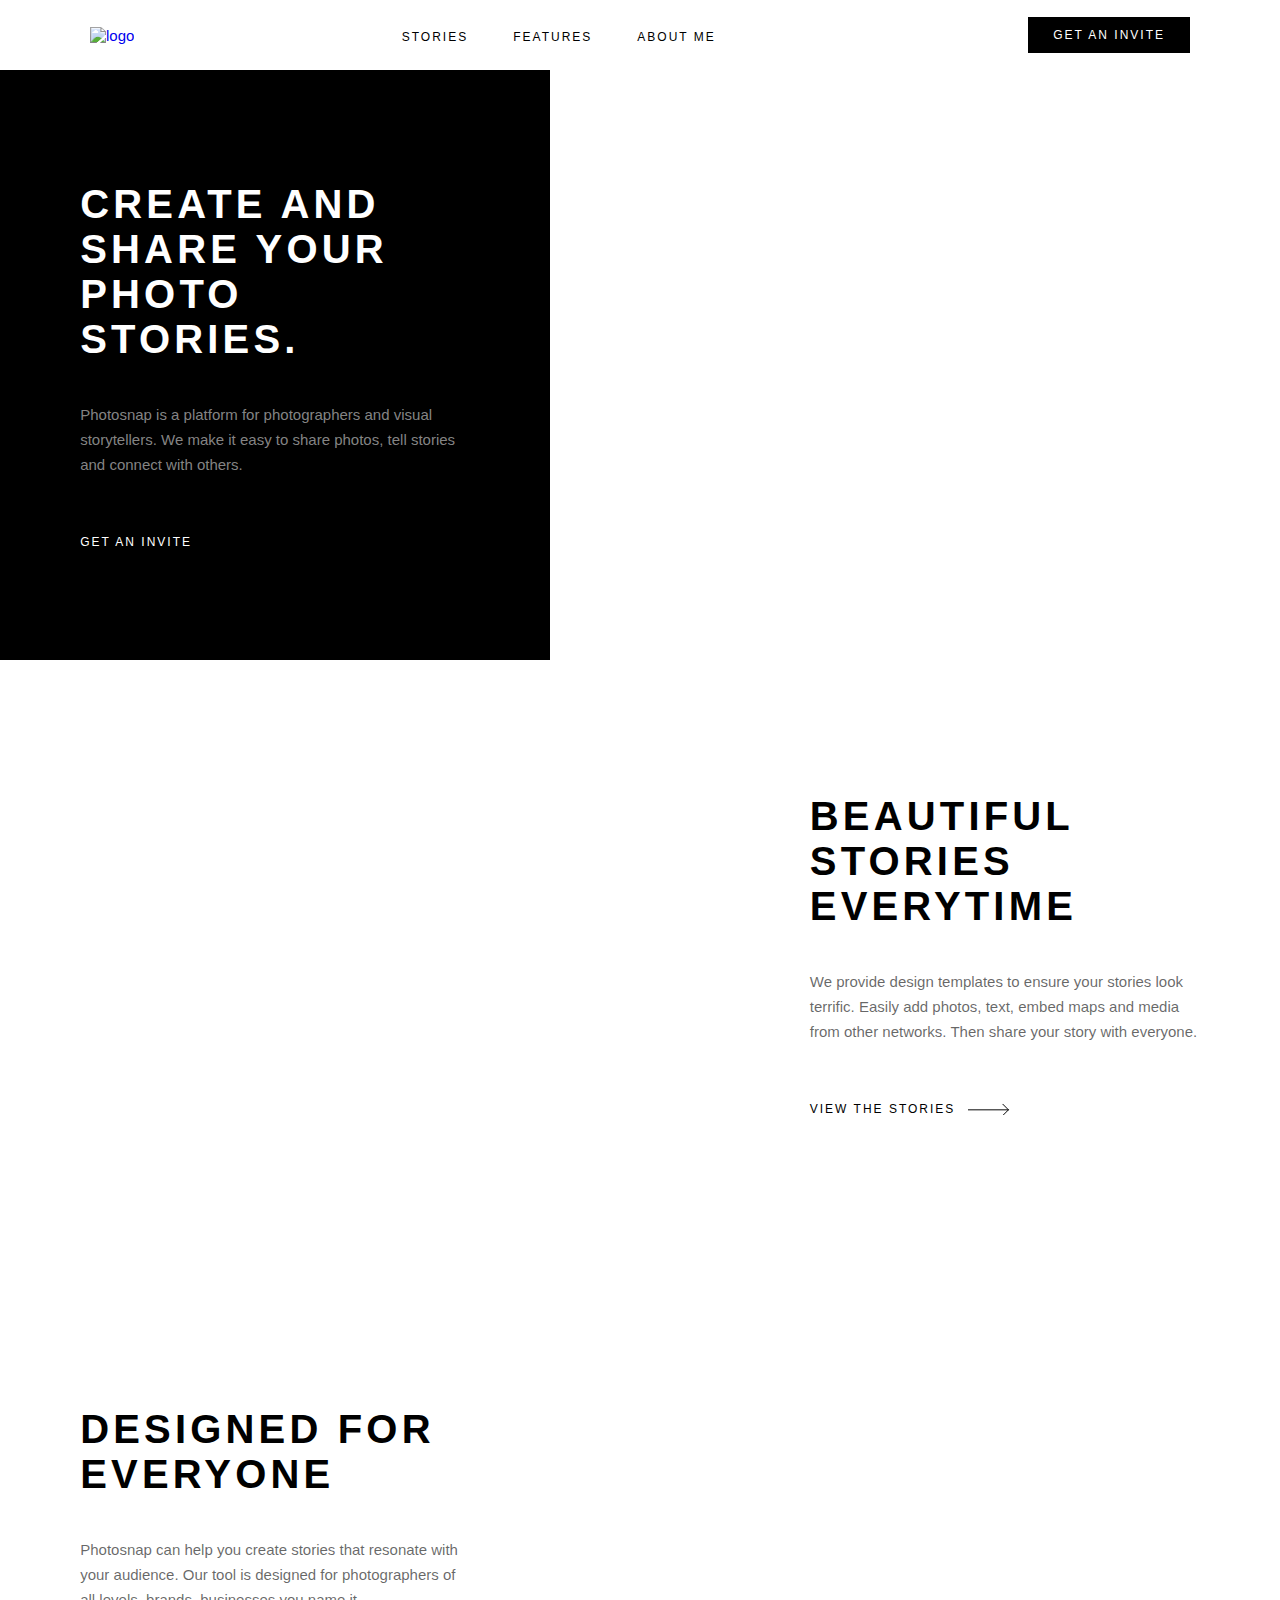
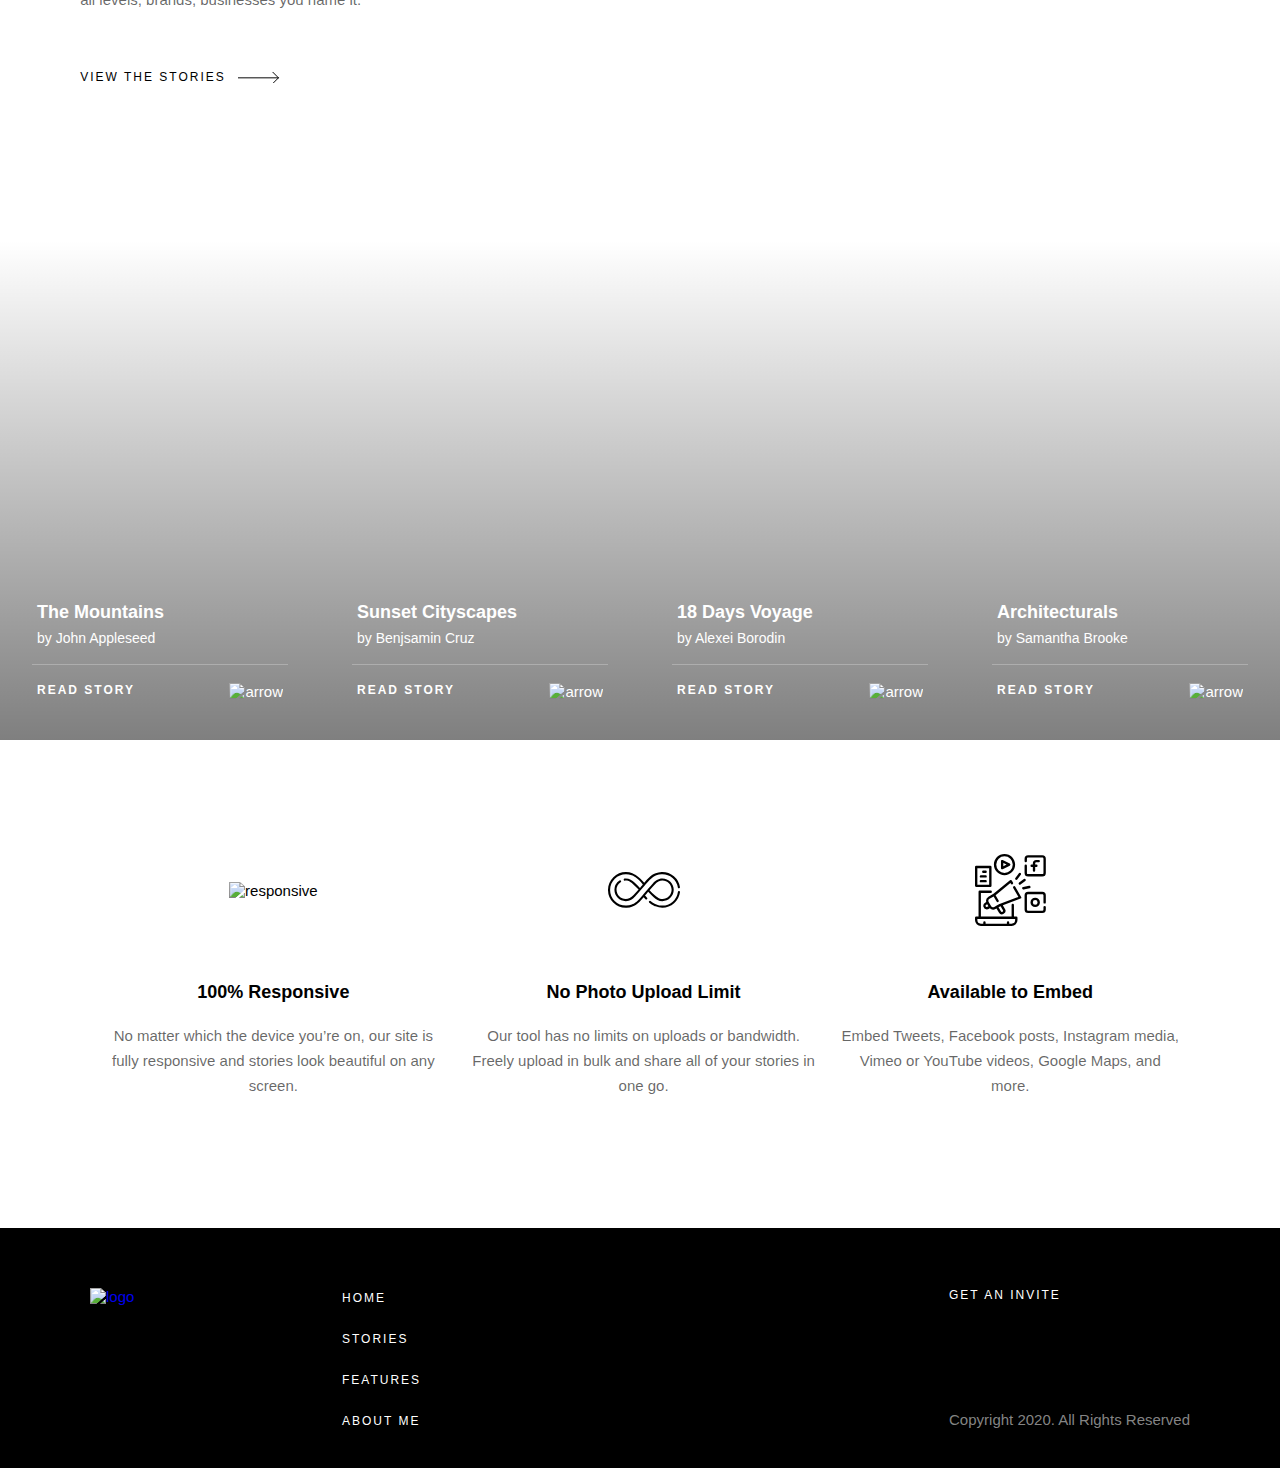
==== commit 30dcc32c: "Update index.html" ====
--- a/index.html
+++ b/index.html
@@ -14,7 +14,7 @@
         <div class="container">
             <nav class="navbar">
                 <a href="index.html" class="logo">
-                    <img src="images/logo.svg" alt="logo">
+                    <img src="images/keen.png" alt="logo">
                 </a>
 
                 <ul class="nav_list">
@@ -25,7 +25,7 @@
                         <a href="features.html" class="nav_list-link">Features</a>
                     </li>
                     <li class="nav_list-item">
-                        <a href="pricing.html" class="nav_list-link">Pricing</a>
+                        <a href="aboutme.html" class="nav_list-link">About Me</a>
                     </li>
                 </ul>
 
@@ -207,7 +207,7 @@
             <div class="footer-row">
                 <div class="footer_logo-box">
                     <a href="index.html" class="logo">
-                        <img src="images/logo-white.svg" alt="logo">
+                        <img src="images/keen.png" alt="logo">
                     </a>
                     <ul class="social">
                         <li>
@@ -239,7 +239,7 @@
                             <a class="footer_menu-link" href="features.html">Features</a>
                         </li>
                         <li class="footer_menu-item">
-                            <a class="footer_menu-link" href="pricing.html">Pricing</a>
+                            <a class="footer_menu-link" href="aboutme.html">About Me</a>
                         </li>
                     </ul>
                 </div>
@@ -253,4 +253,4 @@
     <script src="js/app.js"></script>
 </body>
 
-</html>+</html>
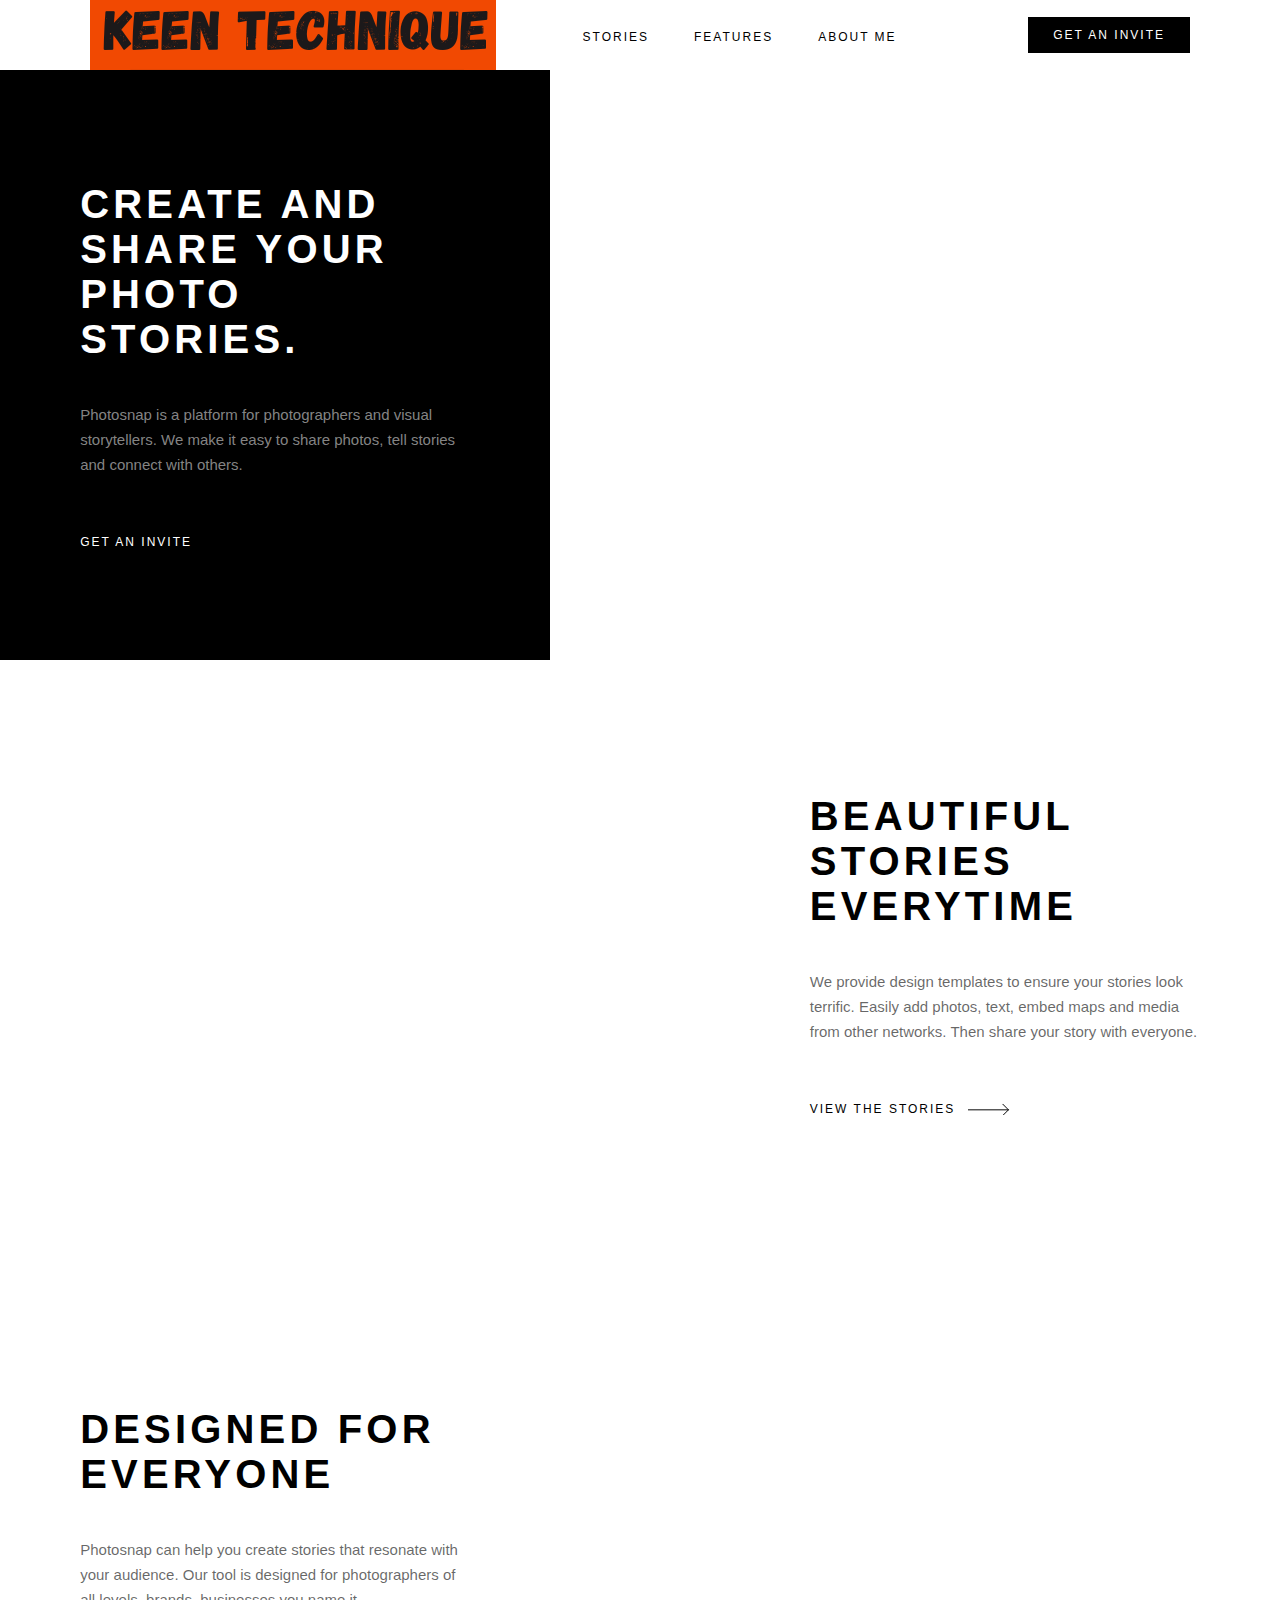
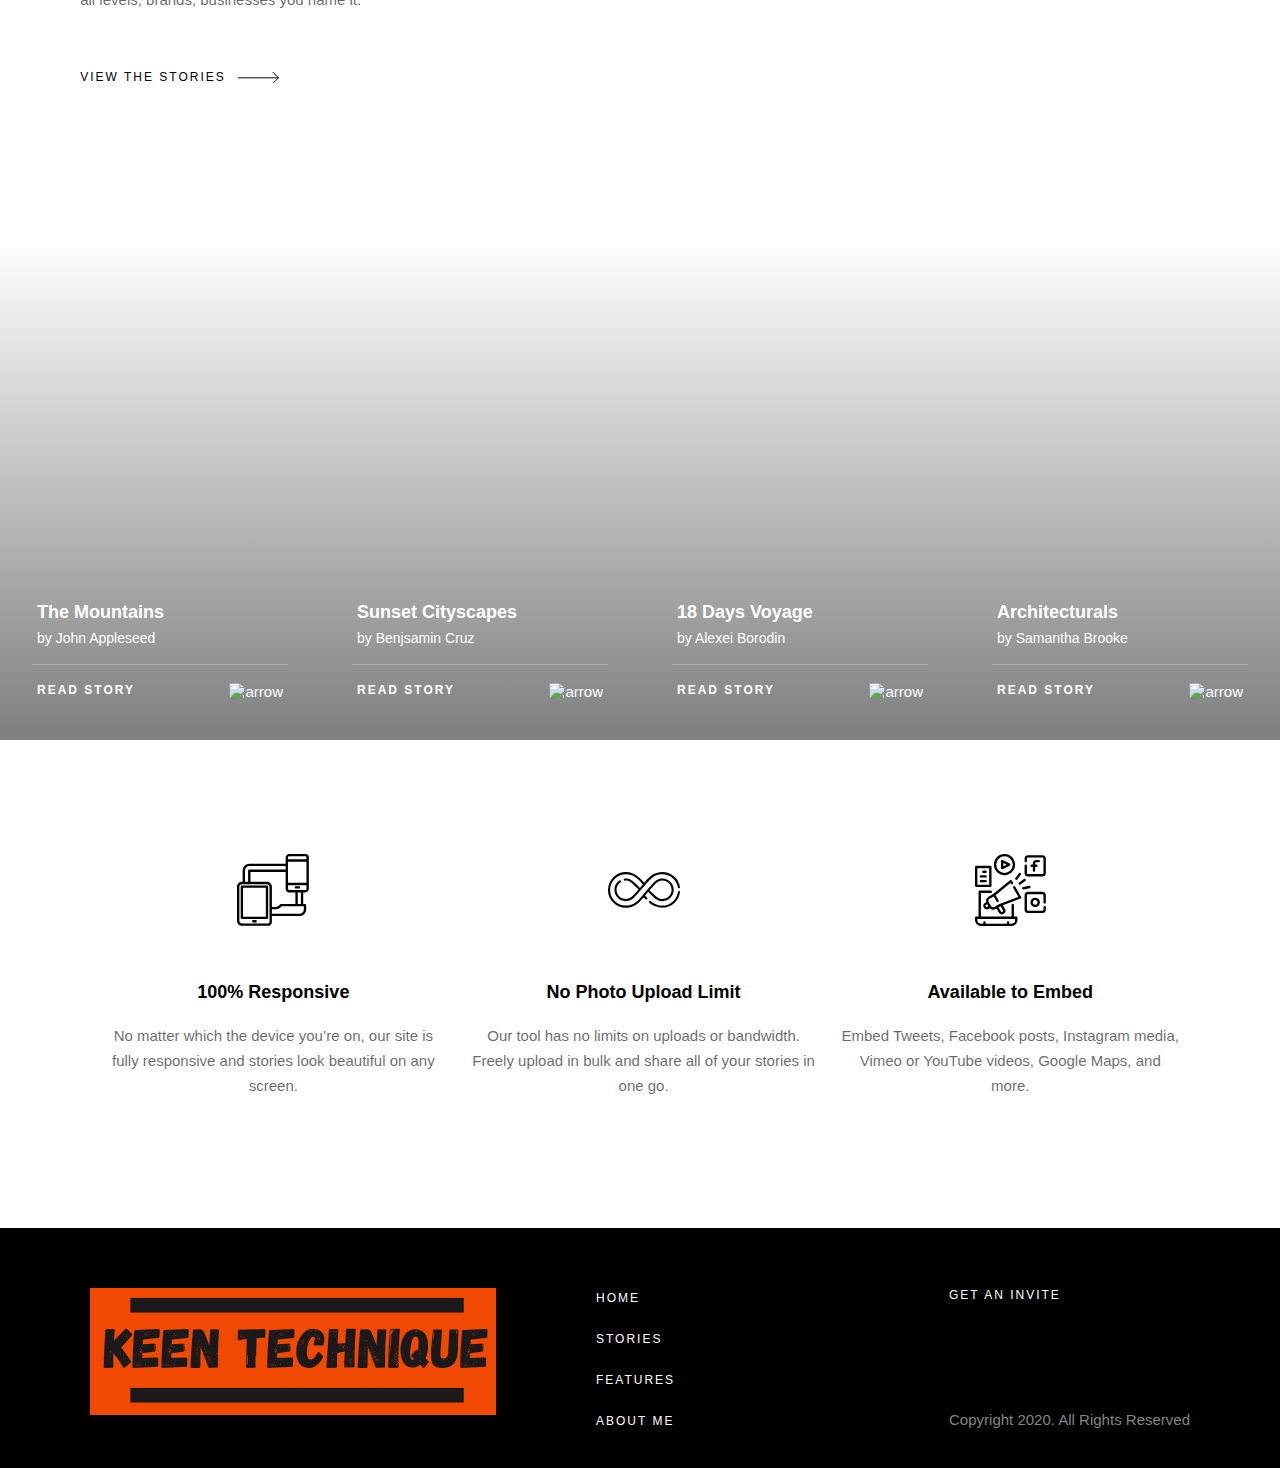
==== commit ae393e58: "Update index.html" ====
--- a/index.html
+++ b/index.html
@@ -14,7 +14,8 @@
         <div class="container">
             <nav class="navbar">
                 <a href="index.html" class="logo">
-                    <img src="images/keen.png" alt="logo">
+                    <img src="./images/KEEN.png" alt="logo">
+
                 </a>
 
                 <ul class="nav_list">
@@ -207,7 +208,7 @@
             <div class="footer-row">
                 <div class="footer_logo-box">
                     <a href="index.html" class="logo">
-                        <img src="images/keen.png" alt="logo">
+                        <img src="./images/KEEN.png" alt="logo">
                     </a>
                     <ul class="social">
                         <li>
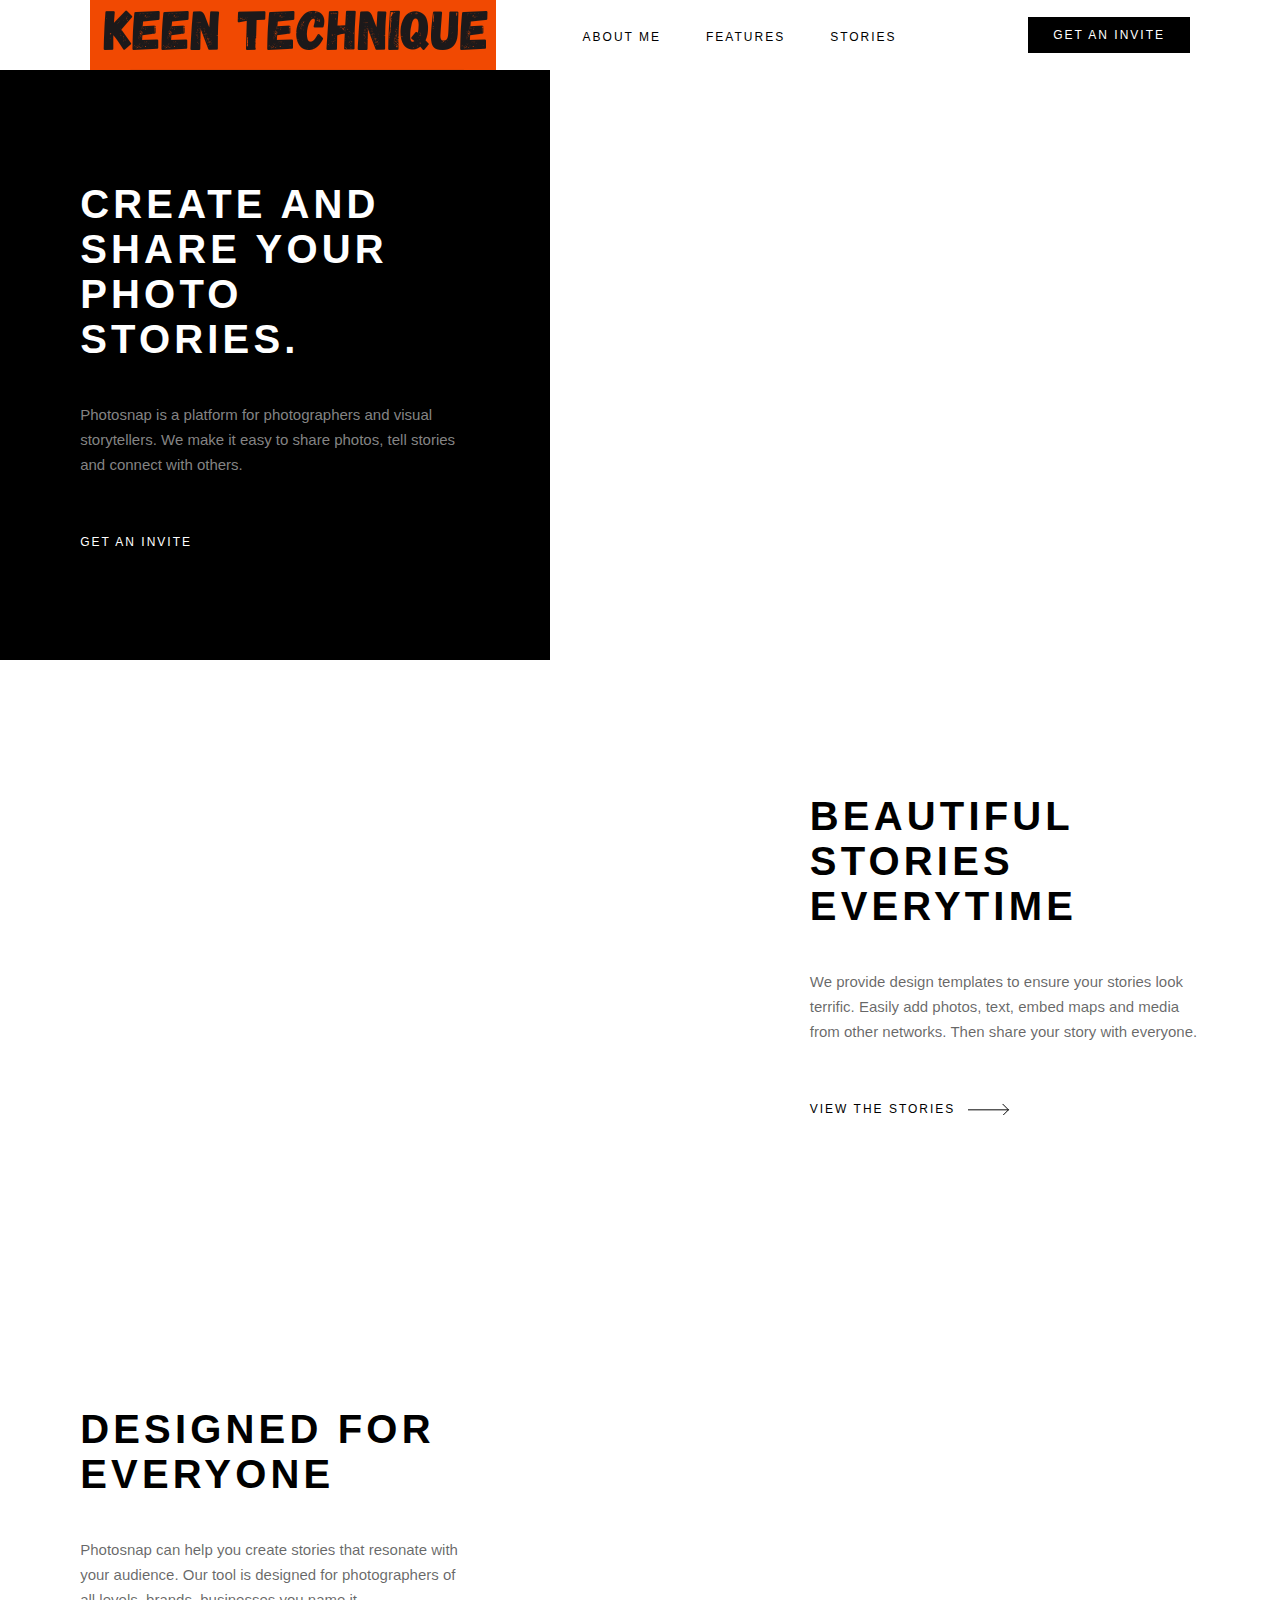
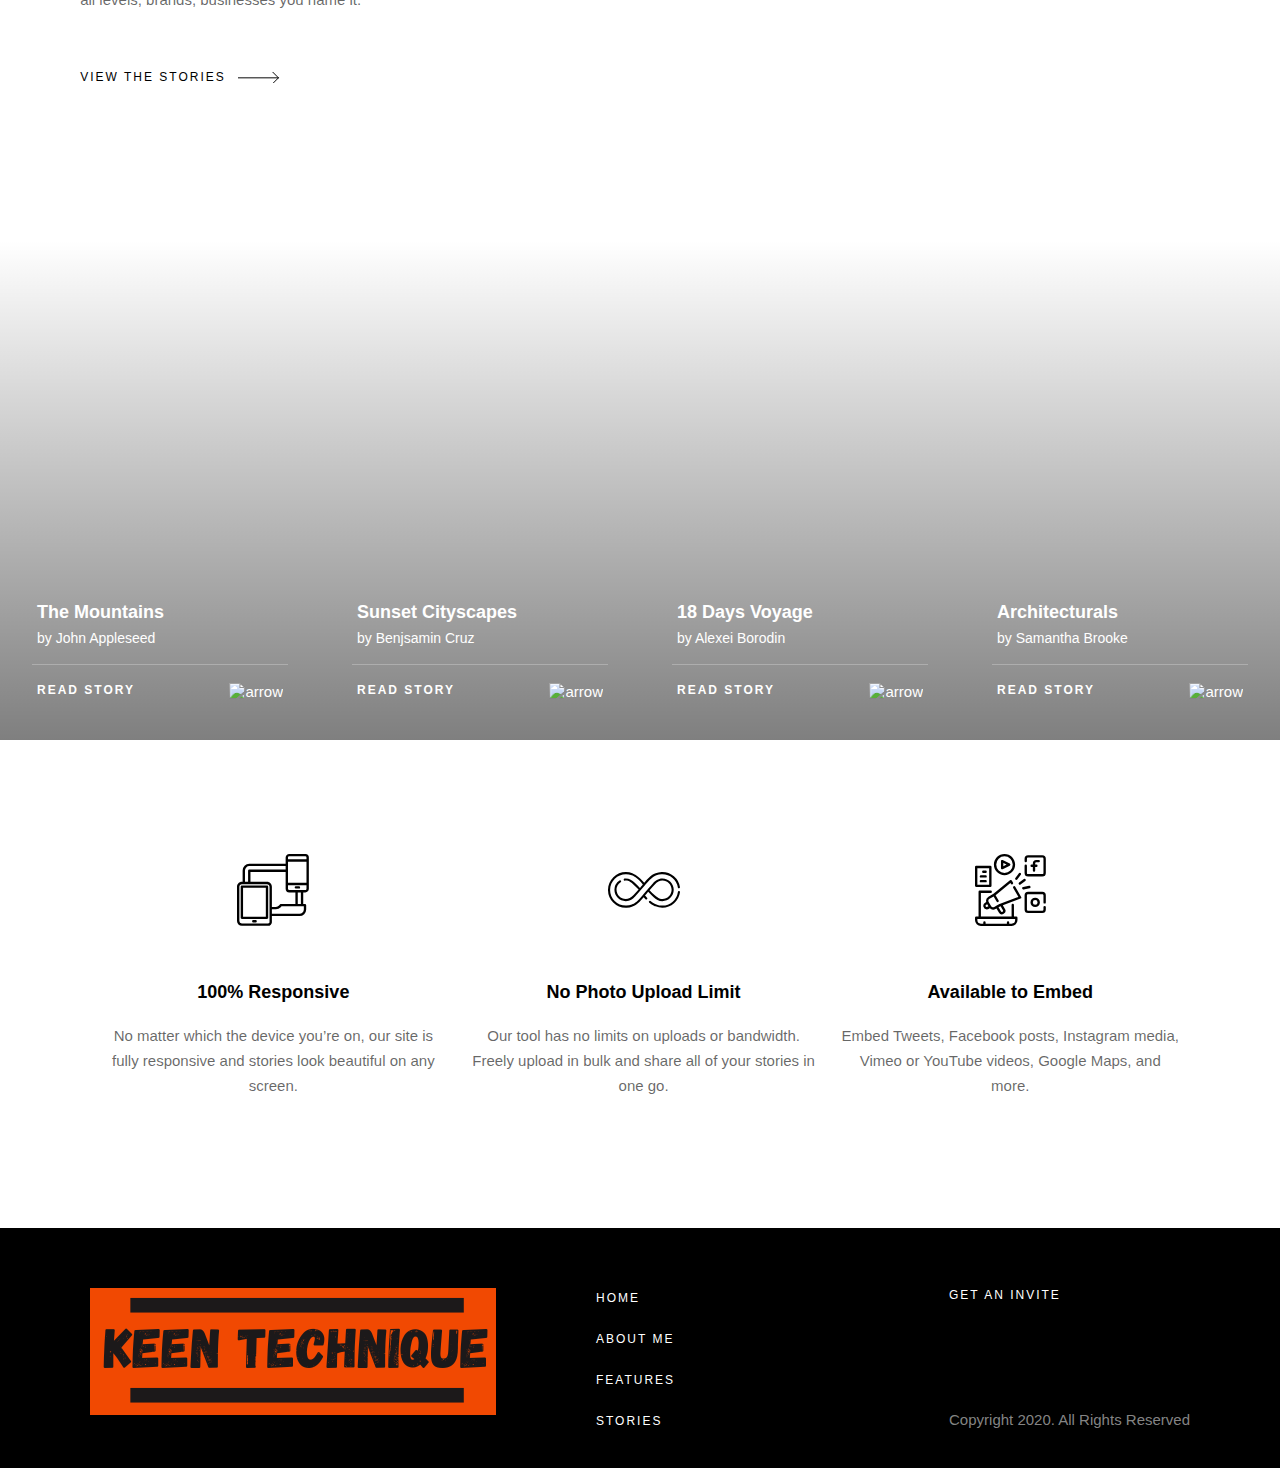
==== commit dfe569ec: "Update index.html" ====
--- a/index.html
+++ b/index.html
@@ -20,13 +20,13 @@
 
                 <ul class="nav_list">
                     <li class="nav_list-item">
-                        <a href="stories.html" class="nav_list-link">Stories</a>
+                        <a href="aboutme.html" class="nav_list-link">About Me</a>
                     </li>
                     <li class="nav_list-item">
                         <a href="features.html" class="nav_list-link">Features</a>
                     </li>
                     <li class="nav_list-item">
-                        <a href="aboutme.html" class="nav_list-link">About Me</a>
+                        <a href="stories.html" class="nav_list-link">Stories</a>
                     </li>
                 </ul>
 
@@ -234,13 +234,13 @@
                             <a class="footer_menu-link" href="index.html">Home</a>
                         </li>
                         <li class="footer_menu-item">
+                            <a class="footer_menu-link" href="aboutme.html">About Me</a>                            
+                        </li>
+                        <li class="footer_menu-item">
+                            <a class="footer_menu-link" href="features.html">Features</a>
+                        </li>
+                        <li class="footer_menu-item">
                             <a class="footer_menu-link" href="stories.html">Stories</a>
-                        </li>
-                        <li class="footer_menu-item">
-                            <a class="footer_menu-link" href="features.html">Features</a>
-                        </li>
-                        <li class="footer_menu-item">
-                            <a class="footer_menu-link" href="aboutme.html">About Me</a>
                         </li>
                     </ul>
                 </div>
--- a/styles.css
+++ b/styles.css
@@ -18,12 +18,12 @@
 
 @font-face {
   font-family: "DM Sans Regular";
-  src: url("../../textfont/DMSans-Regular.ttf") format("truetype");
+  src: url("./textfont/DMSans-Regular.ttf") format("truetype");
 }
 
 @font-face {
   font-family: "DM Sans Bold";
-  src: url("../../textfont/DMSans-Bold.ttf") format("truetype");
+  src: url("./textfont/DMSans-Bold.ttf") format("truetype");
 }
 
 h1 {
@@ -137,7 +137,7 @@
 }
 
 .invite-link-white::after {
-  background-image: url("../../images/arrow-white.svg");
+  background-image: url("./images/arrow-white.svg");
 }
 
 .invite-link-black {
@@ -146,7 +146,7 @@
 }
 
 .invite-link-black::after {
-  background-image: url("../../images/arrow-black.svg");
+  background-image: url("./images/arrow-black.svg");
 }
 
 footer {
@@ -197,48 +197,48 @@
 }
 
 footer .footer_logo-box .social a.facebook {
-  background-image: url("../../images/white-FB.svg");
+  background-image: url("./images/white-FB.svg");
   background-size: cover;
 }
 
 footer .footer_logo-box .social a.facebook:hover {
-  background-image: url("../../images/facebook.svg");
+  background-image: url("./images/facebook.svg");
 }
 
 footer .footer_logo-box .social a.youtube {
-  background-image: url("../../images/white-YT.svg");
+  background-image: url("./images/white-YT.svg");
   background-size: cover;
 }
 
 footer .footer_logo-box .social a.youtube:hover {
-  background-image: url("../../images/youtube.svg");
+  background-image: url("./images/youtube.svg");
 }
 
 footer .footer_logo-box .social a.twitter {
-  background-image: url("../../images/white-Tw.svg");
+  background-image: url("./images/white-Tw.svg");
   background-size: cover;
 }
 
 footer .footer_logo-box .social a.twitter:hover {
-  background-image: url("../../../images/twitter.svg");
+  background-image: url("./../images/twitter.svg");
 }
 
 footer .footer_logo-box .social a.pinterest {
-  background-image: url("../../images/white-Pin.svg");
+  background-image: url("./images/white-Pin.svg");
   background-size: cover;
 }
 
 footer .footer_logo-box .social a.pinterest:hover {
-  background-image: url("../../images/pinterest.svg");
+  background-image: url("./images/pinterest.svg");
 }
 
 footer .footer_logo-box .social a.instagram {
-  background-image: url("../../images/white-Insta.svg");
+  background-image: url("./images/white-Insta.svg");
   background-size: cover;
 }
 
 footer .footer_logo-box .social a.instagram:hover {
-  background-image: url("../../images/instagram.svg");
+  background-image: url("./images/instagram.svg");
 }
 
 footer .footer_logo-box .social img {
@@ -438,17 +438,17 @@
 }
 
 .section-create-img {
-  background-image: url("../../images/create-and-share.jpg");
+  background-image: url("./images/create-and-share.jpg");
   background-size: cover;
 }
 
 .section-stories-img {
-  background-image: url("../../images/beautiful-stories.jpg");
+  background-image: url("./images/beautiful-stories.jpg");
   background-size: cover;
 }
 
 .section-everyone-img {
-  background-image: url("../../images/designed-for-everyone.jpg");
+  background-image: url("./images/designed-for-everyone.jpg");
   background-size: cover;
 }
 
@@ -531,98 +531,98 @@
 }
 
 .image-1 {
-  background-image: -webkit-gradient(linear, left top, left bottom, from(rgba(0, 0, 0, 0)), to(rgba(0, 0, 0, 0.5))), url("../../images/mountains.jpg");
-  background-image: linear-gradient(to bottom, rgba(0, 0, 0, 0), rgba(0, 0, 0, 0.5)), url("../../images/mountains.jpg");
+  background-image: -webkit-gradient(linear, left top, left bottom, from(rgba(0, 0, 0, 0)), to(rgba(0, 0, 0, 0.5))), url("./images/mountains.jpg");
+  background-image: linear-gradient(to bottom, rgba(0, 0, 0, 0), rgba(0, 0, 0, 0.5)), url("./images/mountains.jpg");
   background-size: cover;
 }
 
 .image-2 {
-  background-image: -webkit-gradient(linear, left top, left bottom, from(rgba(0, 0, 0, 0)), to(rgba(0, 0, 0, 0.5))), url("../../images/cityscapes.jpg");
-  background-image: linear-gradient(to bottom, rgba(0, 0, 0, 0), rgba(0, 0, 0, 0.5)), url("../../images/cityscapes.jpg");
+  background-image: -webkit-gradient(linear, left top, left bottom, from(rgba(0, 0, 0, 0)), to(rgba(0, 0, 0, 0.5))), url("./images/cityscapes.jpg");
+  background-image: linear-gradient(to bottom, rgba(0, 0, 0, 0), rgba(0, 0, 0, 0.5)), url("./images/cityscapes.jpg");
   background-size: cover;
 }
 
 .image-3 {
-  background-image: -webkit-gradient(linear, left top, left bottom, from(rgba(0, 0, 0, 0)), to(rgba(0, 0, 0, 0.5))), url("../../images/18-days-voyage.jpg");
-  background-image: linear-gradient(to bottom, rgba(0, 0, 0, 0), rgba(0, 0, 0, 0.5)), url("../../images/18-days-voyage.jpg");
+  background-image: -webkit-gradient(linear, left top, left bottom, from(rgba(0, 0, 0, 0)), to(rgba(0, 0, 0, 0.5))), url("./images/18-days-voyage.jpg");
+  background-image: linear-gradient(to bottom, rgba(0, 0, 0, 0), rgba(0, 0, 0, 0.5)), url("./images/18-days-voyage.jpg");
   background-size: cover;
 }
 
 .image-4 {
-  background-image: -webkit-gradient(linear, left top, left bottom, from(rgba(0, 0, 0, 0)), to(rgba(0, 0, 0, 0.5))), url("../../images/architecturals.jpg");
-  background-image: linear-gradient(to bottom, rgba(0, 0, 0, 0), rgba(0, 0, 0, 0.5)), url("../../images/architecturals.jpg");
+  background-image: -webkit-gradient(linear, left top, left bottom, from(rgba(0, 0, 0, 0)), to(rgba(0, 0, 0, 0.5))), url("./images/architecturals.jpg");
+  background-image: linear-gradient(to bottom, rgba(0, 0, 0, 0), rgba(0, 0, 0, 0.5)), url("./images/architecturals.jpg");
   background-size: cover;
 }
 
 .image-5 {
-  background-image: -webkit-gradient(linear, left top, left bottom, from(rgba(0, 0, 0, 0)), to(rgba(0, 0, 0, 0.5))), url("../../images/world-tour.jpg");
-  background-image: linear-gradient(to bottom, rgba(0, 0, 0, 0), rgba(0, 0, 0, 0.5)), url("../../images/world-tour.jpg");
+  background-image: -webkit-gradient(linear, left top, left bottom, from(rgba(0, 0, 0, 0)), to(rgba(0, 0, 0, 0.5))), url("./images/world-tour.jpg");
+  background-image: linear-gradient(to bottom, rgba(0, 0, 0, 0), rgba(0, 0, 0, 0.5)), url("./images/world-tour.jpg");
   background-size: cover;
 }
 
 .image-6 {
-  background-image: -webkit-gradient(linear, left top, left bottom, from(rgba(0, 0, 0, 0)), to(rgba(0, 0, 0, 0.5))), url("../../images/unforeseen-corners.jpg");
-  background-image: linear-gradient(to bottom, rgba(0, 0, 0, 0), rgba(0, 0, 0, 0.5)), url("../../images/unforeseen-corners.jpg");
+  background-image: -webkit-gradient(linear, left top, left bottom, from(rgba(0, 0, 0, 0)), to(rgba(0, 0, 0, 0.5))), url("./images/unforeseen-corners.jpg");
+  background-image: linear-gradient(to bottom, rgba(0, 0, 0, 0), rgba(0, 0, 0, 0.5)), url("./images/unforeseen-corners.jpg");
   background-size: cover;
 }
 
 .image-7 {
-  background-image: -webkit-gradient(linear, left top, left bottom, from(rgba(0, 0, 0, 0)), to(rgba(0, 0, 0, 0.5))), url("../../images/king-on-africa.jpg");
-  background-image: linear-gradient(to bottom, rgba(0, 0, 0, 0), rgba(0, 0, 0, 0.5)), url("../../images/king-on-africa.jpg");
+  background-image: -webkit-gradient(linear, left top, left bottom, from(rgba(0, 0, 0, 0)), to(rgba(0, 0, 0, 0.5))), url("./images/king-on-africa.jpg");
+  background-image: linear-gradient(to bottom, rgba(0, 0, 0, 0), rgba(0, 0, 0, 0.5)), url("./images/king-on-africa.jpg");
   background-size: cover;
 }
 
 .image-8 {
-  background-image: -webkit-gradient(linear, left top, left bottom, from(rgba(0, 0, 0, 0)), to(rgba(0, 0, 0, 0.5))), url("../../images/trip-to-nowhere.jpg");
-  background-image: linear-gradient(to bottom, rgba(0, 0, 0, 0), rgba(0, 0, 0, 0.5)), url("../../images/trip-to-nowhere.jpg");
+  background-image: -webkit-gradient(linear, left top, left bottom, from(rgba(0, 0, 0, 0)), to(rgba(0, 0, 0, 0.5))), url("./images/trip-to-nowhere.jpg");
+  background-image: linear-gradient(to bottom, rgba(0, 0, 0, 0), rgba(0, 0, 0, 0.5)), url("./images/trip-to-nowhere.jpg");
   background-size: cover;
 }
 
 .image-9 {
-  background-image: -webkit-gradient(linear, left top, left bottom, from(rgba(0, 0, 0, 0)), to(rgba(0, 0, 0, 0.5))), url("../../images/rage-of-the-sea.jpg");
-  background-image: linear-gradient(to bottom, rgba(0, 0, 0, 0), rgba(0, 0, 0, 0.5)), url("../../images/rage-of-the-sea.jpg");
+  background-image: -webkit-gradient(linear, left top, left bottom, from(rgba(0, 0, 0, 0)), to(rgba(0, 0, 0, 0.5))), url("./images/rage-of-the-sea.jpg");
+  background-image: linear-gradient(to bottom, rgba(0, 0, 0, 0), rgba(0, 0, 0, 0.5)), url("./images/rage-of-the-sea.jpg");
   background-size: cover;
 }
 
 .image-10 {
-  background-image: -webkit-gradient(linear, left top, left bottom, from(rgba(0, 0, 0, 0)), to(rgba(0, 0, 0, 0.5))), url("../../images/running-free.jpg");
-  background-image: linear-gradient(to bottom, rgba(0, 0, 0, 0), rgba(0, 0, 0, 0.5)), url("../../images/running-free.jpg");
+  background-image: -webkit-gradient(linear, left top, left bottom, from(rgba(0, 0, 0, 0)), to(rgba(0, 0, 0, 0.5))), url("./images/running-free.jpg");
+  background-image: linear-gradient(to bottom, rgba(0, 0, 0, 0), rgba(0, 0, 0, 0.5)), url("./images/running-free.jpg");
   background-size: cover;
 }
 
 .image-11 {
-  background-image: -webkit-gradient(linear, left top, left bottom, from(rgba(0, 0, 0, 0)), to(rgba(0, 0, 0, 0.5))), url("../../images/behind-the-waves.jpg");
-  background-image: linear-gradient(to bottom, rgba(0, 0, 0, 0), rgba(0, 0, 0, 0.5)), url("../../images/behind-the-waves.jpg");
+  background-image: -webkit-gradient(linear, left top, left bottom, from(rgba(0, 0, 0, 0)), to(rgba(0, 0, 0, 0.5))), url("./images/behind-the-waves.jpg");
+  background-image: linear-gradient(to bottom, rgba(0, 0, 0, 0), rgba(0, 0, 0, 0.5)), url("./images/behind-the-waves.jpg");
   background-size: cover;
 }
 
 .image-12 {
-  background-image: -webkit-gradient(linear, left top, left bottom, from(rgba(0, 0, 0, 0)), to(rgba(0, 0, 0, 0.5))), url("../../images/calm-waters.jpg");
-  background-image: linear-gradient(to bottom, rgba(0, 0, 0, 0), rgba(0, 0, 0, 0.5)), url("../../images/calm-waters.jpg");
+  background-image: -webkit-gradient(linear, left top, left bottom, from(rgba(0, 0, 0, 0)), to(rgba(0, 0, 0, 0.5))), url("./images/calm-waters.jpg");
+  background-image: linear-gradient(to bottom, rgba(0, 0, 0, 0), rgba(0, 0, 0, 0.5)), url("./images/calm-waters.jpg");
   background-size: cover;
 }
 
 .image-13 {
-  background-image: -webkit-gradient(linear, left top, left bottom, from(rgba(0, 0, 0, 0)), to(rgba(0, 0, 0, 0.5))), url("../../images/milky-way.jpg");
-  background-image: linear-gradient(to bottom, rgba(0, 0, 0, 0), rgba(0, 0, 0, 0.5)), url("../../images/milky-way.jpg");
+  background-image: -webkit-gradient(linear, left top, left bottom, from(rgba(0, 0, 0, 0)), to(rgba(0, 0, 0, 0.5))), url("./images/milky-way.jpg");
+  background-image: linear-gradient(to bottom, rgba(0, 0, 0, 0), rgba(0, 0, 0, 0.5)), url("./images/milky-way.jpg");
   background-size: cover;
 }
 
 .image-14 {
-  background-image: -webkit-gradient(linear, left top, left bottom, from(rgba(0, 0, 0, 0)), to(rgba(0, 0, 0, 0.5))), url("../../images/dark-forest.jpg");
-  background-image: linear-gradient(to bottom, rgba(0, 0, 0, 0), rgba(0, 0, 0, 0.5)), url("../../images/dark-forest.jpg");
+  background-image: -webkit-gradient(linear, left top, left bottom, from(rgba(0, 0, 0, 0)), to(rgba(0, 0, 0, 0.5))), url("./images/dark-forest.jpg");
+  background-image: linear-gradient(to bottom, rgba(0, 0, 0, 0), rgba(0, 0, 0, 0.5)), url("./images/dark-forest.jpg");
   background-size: cover;
 }
 
 .image-15 {
-  background-image: -webkit-gradient(linear, left top, left bottom, from(rgba(0, 0, 0, 0)), to(rgba(0, 0, 0, 0.5))), url("../../images/somwarpet.jpg");
-  background-image: linear-gradient(to bottom, rgba(0, 0, 0, 0), rgba(0, 0, 0, 0.5)), url("../../images/somwarpet.jpg");
+  background-image: -webkit-gradient(linear, left top, left bottom, from(rgba(0, 0, 0, 0)), to(rgba(0, 0, 0, 0.5))), url("./images/somwarpet.jpg");
+  background-image: linear-gradient(to bottom, rgba(0, 0, 0, 0), rgba(0, 0, 0, 0.5)), url("./images/somwarpet.jpg");
   background-size: cover;
 }
 
 .image-16 {
-  background-image: -webkit-gradient(linear, left top, left bottom, from(rgba(0, 0, 0, 0)), to(rgba(0, 0, 0, 0.5))), url("../../images/land-of-dreams.jpg");
-  background-image: linear-gradient(to bottom, rgba(0, 0, 0, 0), rgba(0, 0, 0, 0.5)), url("../../images/land-of-dreams.jpg");
+  background-image: -webkit-gradient(linear, left top, left bottom, from(rgba(0, 0, 0, 0)), to(rgba(0, 0, 0, 0.5))), url("./images/land-of-dreams.jpg");
+  background-image: linear-gradient(to bottom, rgba(0, 0, 0, 0), rgba(0, 0, 0, 0.5)), url("./images/land-of-dreams.jpg");
   background-size: cover;
 }
 
@@ -664,7 +664,7 @@
 }
 
 .hero {
-  background-image: url("../../images/moon-of-appalacia.jpg");
+  background-image: url("./images/moon-of-appalacia.jpg");
   background-size: cover;
   padding: 30px 0;
 }
@@ -711,12 +711,12 @@
 }
 
 .section-features-img {
-  background-image: url("../../images/features-bg.jpg");
+  background-image: url("./images/features-bg.jpg");
   background-size: cover;
 }
 
 .beta {
-  background-image: url("../../images/bg-beta.jpg");
+  background-image: url("./images/bg-beta.jpg");
   background-size: cover;
   padding: 70px 0;
   height: 280px;
@@ -746,20 +746,20 @@
   display: inline-flex;
 }
 
-.pricing .section_text {
+.aboutme .section_text {
   height: 480px;
 }
 
-.section-pricing-img {
-  background-image: url("../../images/pricing-bg.jpg");
-  background-size: cover;
-}
-
-.pricing-tabs {
+.section-aboutme-img {
+  background-image: url("./images/aboutme-bg.jpg");
+  background-size: cover;
+}
+
+.aboutme-tabs {
   padding: 100px 0 60px;
 }
 
-.pricing-tabs .toggle-container {
+.aboutme-tabs .toggle-container {
   margin-bottom: 40px;
   color: #000000;
   display: -webkit-box;
@@ -773,12 +773,12 @@
           justify-content: center;
 }
 
-.pricing-tabs .toggle-container span {
+.aboutme-tabs .toggle-container span {
   font-family: "DM Sans Bold", sans-serif;
   font-size: 18px;
 }
 
-.pricing-tabs .toggle-container label {
+.aboutme-tabs .toggle-container label {
   background-color: #dfdfdf;
   display: inline-block;
   position: relative;
@@ -789,7 +789,7 @@
   cursor: pointer;
 }
 
-.pricing-tabs .toggle-container label .ball {
+.aboutme-tabs .toggle-container label .ball {
   height: 25px;
   width: 25px;
   background-color: #000000;
@@ -803,17 +803,17 @@
   transition: transform 0.4s ease, -webkit-transform 0.4s ease;
 }
 
-.pricing-tabs .toggle-container input {
+.aboutme-tabs .toggle-container input {
   position: absolute;
   left: -9999px;
 }
 
-.pricing-tabs .toggle-container input:checked + label .ball {
+.aboutme-tabs .toggle-container input:checked + label .ball {
   -webkit-transform: translateX(29px);
           transform: translateX(29px);
 }
 
-.pricing-tabs .price-grid {
+.aboutme-tabs .price-grid {
   display: -ms-grid;
   display: grid;
   -ms-grid-columns: (1fr)[3];
@@ -823,30 +823,30 @@
   padding: 35px 0 30px;
 }
 
-.pricing-tabs .price-box {
+.aboutme-tabs .price-box {
   background-color: #f5f5f5;
   padding: 50px 40px;
   text-align: center;
   height: 430px;
 }
 
-.pricing-tabs .price-box p {
+.aboutme-tabs .price-box p {
   color: rgba(0, 0, 0, 0.6);
   line-height: 25px;
   margin-bottom: 45px;
 }
 
-.pricing-tabs .price-box .yearly {
+.aboutme-tabs .price-box .yearly {
   display: none;
 }
 
-.pricing-tabs .price-box .btn {
+.aboutme-tabs .price-box .btn {
   display: block;
   width: 100%;
   text-align: center;
 }
 
-.pricing-tabs .price-box.pro {
+.aboutme-tabs .price-box.pro {
   background-color: #000000;
   height: 500px;
   padding-top: 88px;
@@ -855,24 +855,24 @@
   position: relative;
 }
 
-.pricing-tabs .price-box.pro p {
+.aboutme-tabs .price-box.pro p {
   color: rgba(223, 223, 223, 0.6);
 }
 
-.pricing-tabs .price-box.pro h2, .pricing-tabs .price-box.pro h4 {
+.aboutme-tabs .price-box.pro h2, .aboutme-tabs .price-box.pro h4 {
   color: #ffffff;
 }
 
-.pricing-tabs .price-box.pro button {
+.aboutme-tabs .price-box.pro button {
   background-color: #ffffff;
   color: #000000;
 }
 
-.pricing-tabs .price-box.pro button:hover {
+.aboutme-tabs .price-box.pro button:hover {
   background-color: #dfdfdf;
 }
 
-.pricing-tabs .price-box.pro button::before {
+.aboutme-tabs .price-box.pro button::before {
   content: '';
   position: absolute;
   top: 0;
@@ -975,15 +975,15 @@
     width: 35%;
   }
   .section-create-img {
-    background-image: url("../../images/create-and-share-tablet.jpg");
+    background-image: url("./images/create-and-share-tablet.jpg");
     background-position: center;
   }
   .section-stories-img {
-    background-image: url("../../images/beautiful-stories-tablet.jpg");
+    background-image: url("./images/beautiful-stories-tablet.jpg");
     background-position: center;
   }
   .section-everyone-img {
-    background-image: url("../../images/designed-for-everyone-tablet.jpg");
+    background-image: url("./images/designed-for-everyone-tablet.jpg");
     background-position: center;
   }
   .grid {
@@ -1001,42 +1001,42 @@
     margin: 0 auto;
   }
   .hero {
-    background-image: url("../../images/moon-of-appalacia-tablet.jpg");
+    background-image: url("./images/moon-of-appalacia-tablet.jpg");
   }
   .section-features-img {
-    background-image: url("../../images/features-bg-tablet.jpg");
-  }
-  .section-pricing-img {
-    background-image: url("../../images/pricing-bg-tablet.jpg");
+    background-image: url("./images/features-bg-tablet.jpg");
+  }
+  .section-aboutme-img {
+    background-image: url("./images/aboutme-bg-tablet.jpg");
   }
   .beta {
-    background-image: url("../../images/bg-beta-tablet.jpg");
-  }
-  .pricing-tabs .price-grid {
+    background-image: url("./images/bg-beta-tablet.jpg");
+  }
+  .aboutme-tabs .price-grid {
     -ms-grid-columns: 1fr;
         grid-template-columns: 1fr;
     row-gap: 30px;
     max-width: 800px;
     margin: 0 auto;
   }
-  .pricing-tabs .price-box {
+  .aboutme-tabs .price-box {
     height: 410px;
     padding: 30px 40px;
     text-align: left;
   }
-  .pricing-tabs .price-box p {
+  .aboutme-tabs .price-box p {
     margin-bottom: 35px;
   }
-  .pricing-tabs .price-box p, .pricing-tabs .price-box .btn {
+  .aboutme-tabs .price-box p, .aboutme-tabs .price-box .btn {
     max-width: 300px;
   }
-  .pricing-tabs .price-box.pro {
+  .aboutme-tabs .price-box.pro {
     -webkit-transform: translateY(0);
             transform: translateY(0);
     height: 410px;
     padding: 30px 40px;
   }
-  .pricing-tabs h4 {
+  .aboutme-tabs h4 {
     text-align: left;
   }
 }
@@ -1169,7 +1169,7 @@
     margin-bottom: 25px;
   }
   .hero {
-    background-image: url("../../images/moon-of-appalacia-mobile.jpg");
+    background-image: url("./images/moon-of-appalacia-mobile.jpg");
     height: 320px;
   }
   .hero .container {
@@ -1187,84 +1187,84 @@
     margin: 23px 0;
   }
   .image-1 {
-    background-image: -webkit-gradient(linear, left top, left bottom, from(rgba(0, 0, 0, 0)), to(rgba(0, 0, 0, 0.5))), url("../../images/mountains-m.jpg");
-    background-image: linear-gradient(to bottom, rgba(0, 0, 0, 0), rgba(0, 0, 0, 0.5)), url("../../images/mountains-m.jpg");
+    background-image: -webkit-gradient(linear, left top, left bottom, from(rgba(0, 0, 0, 0)), to(rgba(0, 0, 0, 0.5))), url("./images/mountains-m.jpg");
+    background-image: linear-gradient(to bottom, rgba(0, 0, 0, 0), rgba(0, 0, 0, 0.5)), url("./images/mountains-m.jpg");
   }
   .image-2 {
-    background-image: -webkit-gradient(linear, left top, left bottom, from(rgba(0, 0, 0, 0)), to(rgba(0, 0, 0, 0.5))), url("../../images/cityscapes-m.jpg");
-    background-image: linear-gradient(to bottom, rgba(0, 0, 0, 0), rgba(0, 0, 0, 0.5)), url("../../images/cityscapes-m.jpg");
+    background-image: -webkit-gradient(linear, left top, left bottom, from(rgba(0, 0, 0, 0)), to(rgba(0, 0, 0, 0.5))), url("./images/cityscapes-m.jpg");
+    background-image: linear-gradient(to bottom, rgba(0, 0, 0, 0), rgba(0, 0, 0, 0.5)), url("./images/cityscapes-m.jpg");
   }
   .image-3 {
-    background-image: -webkit-gradient(linear, left top, left bottom, from(rgba(0, 0, 0, 0)), to(rgba(0, 0, 0, 0.5))), url("../../images/18-days-voyage-m.jpg");
-    background-image: linear-gradient(to bottom, rgba(0, 0, 0, 0), rgba(0, 0, 0, 0.5)), url("../../images/18-days-voyage-m.jpg");
+    background-image: -webkit-gradient(linear, left top, left bottom, from(rgba(0, 0, 0, 0)), to(rgba(0, 0, 0, 0.5))), url("./images/18-days-voyage-m.jpg");
+    background-image: linear-gradient(to bottom, rgba(0, 0, 0, 0), rgba(0, 0, 0, 0.5)), url("./images/18-days-voyage-m.jpg");
   }
   .image-4 {
-    background-image: -webkit-gradient(linear, left top, left bottom, from(rgba(0, 0, 0, 0)), to(rgba(0, 0, 0, 0.5))), url("../../images/architecturals-m.jpg");
-    background-image: linear-gradient(to bottom, rgba(0, 0, 0, 0), rgba(0, 0, 0, 0.5)), url("../../images/architecturals-m.jpg");
+    background-image: -webkit-gradient(linear, left top, left bottom, from(rgba(0, 0, 0, 0)), to(rgba(0, 0, 0, 0.5))), url("./images/architecturals-m.jpg");
+    background-image: linear-gradient(to bottom, rgba(0, 0, 0, 0), rgba(0, 0, 0, 0.5)), url("./images/architecturals-m.jpg");
   }
   .image-5 {
-    background-image: -webkit-gradient(linear, left top, left bottom, from(rgba(0, 0, 0, 0)), to(rgba(0, 0, 0, 0.5))), url("../../images/world-tour-m.jpg");
-    background-image: linear-gradient(to bottom, rgba(0, 0, 0, 0), rgba(0, 0, 0, 0.5)), url("../../images/world-tour-m.jpg");
+    background-image: -webkit-gradient(linear, left top, left bottom, from(rgba(0, 0, 0, 0)), to(rgba(0, 0, 0, 0.5))), url("./images/world-tour-m.jpg");
+    background-image: linear-gradient(to bottom, rgba(0, 0, 0, 0), rgba(0, 0, 0, 0.5)), url("./images/world-tour-m.jpg");
   }
   .image-6 {
-    background-image: -webkit-gradient(linear, left top, left bottom, from(rgba(0, 0, 0, 0)), to(rgba(0, 0, 0, 0.5))), url("../../images/unforeseen-corners-m.jpg");
-    background-image: linear-gradient(to bottom, rgba(0, 0, 0, 0), rgba(0, 0, 0, 0.5)), url("../../images/unforeseen-corners-m.jpg");
+    background-image: -webkit-gradient(linear, left top, left bottom, from(rgba(0, 0, 0, 0)), to(rgba(0, 0, 0, 0.5))), url("./images/unforeseen-corners-m.jpg");
+    background-image: linear-gradient(to bottom, rgba(0, 0, 0, 0), rgba(0, 0, 0, 0.5)), url("./images/unforeseen-corners-m.jpg");
   }
   .image-7 {
-    background-image: -webkit-gradient(linear, left top, left bottom, from(rgba(0, 0, 0, 0)), to(rgba(0, 0, 0, 0.5))), url("../../images/king-on-africa-m.jpg");
-    background-image: linear-gradient(to bottom, rgba(0, 0, 0, 0), rgba(0, 0, 0, 0.5)), url("../../images/king-on-africa-m.jpg");
+    background-image: -webkit-gradient(linear, left top, left bottom, from(rgba(0, 0, 0, 0)), to(rgba(0, 0, 0, 0.5))), url("./images/king-on-africa-m.jpg");
+    background-image: linear-gradient(to bottom, rgba(0, 0, 0, 0), rgba(0, 0, 0, 0.5)), url("./images/king-on-africa-m.jpg");
   }
   .image-8 {
-    background-image: -webkit-gradient(linear, left top, left bottom, from(rgba(0, 0, 0, 0)), to(rgba(0, 0, 0, 0.5))), url("../../images/trip-to-nowhere-m.jpg");
-    background-image: linear-gradient(to bottom, rgba(0, 0, 0, 0), rgba(0, 0, 0, 0.5)), url("../../images/trip-to-nowhere-m.jpg");
+    background-image: -webkit-gradient(linear, left top, left bottom, from(rgba(0, 0, 0, 0)), to(rgba(0, 0, 0, 0.5))), url("./images/trip-to-nowhere-m.jpg");
+    background-image: linear-gradient(to bottom, rgba(0, 0, 0, 0), rgba(0, 0, 0, 0.5)), url("./images/trip-to-nowhere-m.jpg");
   }
   .image-9 {
-    background-image: -webkit-gradient(linear, left top, left bottom, from(rgba(0, 0, 0, 0)), to(rgba(0, 0, 0, 0.5))), url("../../images/rage-of-the-sea-m.jpg");
-    background-image: linear-gradient(to bottom, rgba(0, 0, 0, 0), rgba(0, 0, 0, 0.5)), url("../../images/rage-of-the-sea-m.jpg");
+    background-image: -webkit-gradient(linear, left top, left bottom, from(rgba(0, 0, 0, 0)), to(rgba(0, 0, 0, 0.5))), url("./images/rage-of-the-sea-m.jpg");
+    background-image: linear-gradient(to bottom, rgba(0, 0, 0, 0), rgba(0, 0, 0, 0.5)), url("./images/rage-of-the-sea-m.jpg");
   }
   .image-10 {
-    background-image: -webkit-gradient(linear, left top, left bottom, from(rgba(0, 0, 0, 0)), to(rgba(0, 0, 0, 0.5))), url("../../images/running-free-m.jpg");
-    background-image: linear-gradient(to bottom, rgba(0, 0, 0, 0), rgba(0, 0, 0, 0.5)), url("../../images/running-free-m.jpg");
+    background-image: -webkit-gradient(linear, left top, left bottom, from(rgba(0, 0, 0, 0)), to(rgba(0, 0, 0, 0.5))), url("./images/running-free-m.jpg");
+    background-image: linear-gradient(to bottom, rgba(0, 0, 0, 0), rgba(0, 0, 0, 0.5)), url("./images/running-free-m.jpg");
   }
   .image-11 {
-    background-image: -webkit-gradient(linear, left top, left bottom, from(rgba(0, 0, 0, 0)), to(rgba(0, 0, 0, 0.5))), url("../../images/behind-the-waves-m.jpg");
-    background-image: linear-gradient(to bottom, rgba(0, 0, 0, 0), rgba(0, 0, 0, 0.5)), url("../../images/behind-the-waves-m.jpg");
+    background-image: -webkit-gradient(linear, left top, left bottom, from(rgba(0, 0, 0, 0)), to(rgba(0, 0, 0, 0.5))), url("./images/behind-the-waves-m.jpg");
+    background-image: linear-gradient(to bottom, rgba(0, 0, 0, 0), rgba(0, 0, 0, 0.5)), url("./images/behind-the-waves-m.jpg");
   }
   .image-12 {
-    background-image: -webkit-gradient(linear, left top, left bottom, from(rgba(0, 0, 0, 0)), to(rgba(0, 0, 0, 0.5))), url("../../images/calm-waters-m.jpg");
-    background-image: linear-gradient(to bottom, rgba(0, 0, 0, 0), rgba(0, 0, 0, 0.5)), url("../../images/calm-waters-m.jpg");
+    background-image: -webkit-gradient(linear, left top, left bottom, from(rgba(0, 0, 0, 0)), to(rgba(0, 0, 0, 0.5))), url("./images/calm-waters-m.jpg");
+    background-image: linear-gradient(to bottom, rgba(0, 0, 0, 0), rgba(0, 0, 0, 0.5)), url("./images/calm-waters-m.jpg");
   }
   .image-13 {
-    background-image: -webkit-gradient(linear, left top, left bottom, from(rgba(0, 0, 0, 0)), to(rgba(0, 0, 0, 0.5))), url("../../images/milky-way-m.jpg");
-    background-image: linear-gradient(to bottom, rgba(0, 0, 0, 0), rgba(0, 0, 0, 0.5)), url("../../images/milky-way-m.jpg");
+    background-image: -webkit-gradient(linear, left top, left bottom, from(rgba(0, 0, 0, 0)), to(rgba(0, 0, 0, 0.5))), url("./images/milky-way-m.jpg");
+    background-image: linear-gradient(to bottom, rgba(0, 0, 0, 0), rgba(0, 0, 0, 0.5)), url("./images/milky-way-m.jpg");
   }
   .image-14 {
-    background-image: -webkit-gradient(linear, left top, left bottom, from(rgba(0, 0, 0, 0)), to(rgba(0, 0, 0, 0.5))), url("../../images/dark-forest-m.jpg");
-    background-image: linear-gradient(to bottom, rgba(0, 0, 0, 0), rgba(0, 0, 0, 0.5)), url("../../images/dark-forest-m.jpg");
+    background-image: -webkit-gradient(linear, left top, left bottom, from(rgba(0, 0, 0, 0)), to(rgba(0, 0, 0, 0.5))), url("./images/dark-forest-m.jpg");
+    background-image: linear-gradient(to bottom, rgba(0, 0, 0, 0), rgba(0, 0, 0, 0.5)), url("./images/dark-forest-m.jpg");
   }
   .image-15 {
-    background-image: -webkit-gradient(linear, left top, left bottom, from(rgba(0, 0, 0, 0)), to(rgba(0, 0, 0, 0.5))), url("../../images/somwarpet-m.jpg");
-    background-image: linear-gradient(to bottom, rgba(0, 0, 0, 0), rgba(0, 0, 0, 0.5)), url("../../images/somwarpet-m.jpg");
+    background-image: -webkit-gradient(linear, left top, left bottom, from(rgba(0, 0, 0, 0)), to(rgba(0, 0, 0, 0.5))), url("./images/somwarpet-m.jpg");
+    background-image: linear-gradient(to bottom, rgba(0, 0, 0, 0), rgba(0, 0, 0, 0.5)), url("./images/somwarpet-m.jpg");
   }
   .image-16 {
-    background-image: -webkit-gradient(linear, left top, left bottom, from(rgba(0, 0, 0, 0)), to(rgba(0, 0, 0, 0.5))), url("../../images/land-of-dreams-m.jpg");
-    background-image: linear-gradient(to bottom, rgba(0, 0, 0, 0), rgba(0, 0, 0, 0.5)), url("../../images/land-of-dreams-m.jpg");
-  }
-  .pricing-tabs h4 {
+    background-image: -webkit-gradient(linear, left top, left bottom, from(rgba(0, 0, 0, 0)), to(rgba(0, 0, 0, 0.5))), url("./images/land-of-dreams-m.jpg");
+    background-image: linear-gradient(to bottom, rgba(0, 0, 0, 0), rgba(0, 0, 0, 0.5)), url("./images/land-of-dreams-m.jpg");
+  }
+  .aboutme-tabs h4 {
     text-align: center;
   }
-  .pricing-tabs .price-box {
+  .aboutme-tabs .price-box {
     height: 350px;
     padding: 40px;
     text-align: center;
   }
-  .pricing-tabs .price-box p {
+  .aboutme-tabs .price-box p {
     max-width: 100%;
   }
-  .pricing-tabs .price-box .btn {
+  .aboutme-tabs .price-box .btn {
     margin: auto;
   }
-  .pricing-tabs .price-box.pro {
+  .aboutme-tabs .price-box.pro {
     height: 350px;
   }
   .compare .table .table_head .col-2 {
@@ -1324,7 +1324,7 @@
         -ms-flex-direction: column;
             flex-direction: column;
   }
-  .everyone .row, .create .row, .features .row, .pricing .row {
+  .everyone .row, .create .row, .features .row, .aboutme .row {
     -webkit-box-orient: vertical;
     -webkit-box-direction: reverse;
         -ms-flex-direction: column-reverse;
@@ -1339,29 +1339,29 @@
     height: 300px;
   }
   .section-create-img {
-    background-image: url("../../images/create-and-share-mobile.jpg");
+    background-image: url("./images/create-and-share-mobile.jpg");
   }
   .section-stories-img {
-    background-image: url("../../images/beautiful-stories-mobile.jpg");
+    background-image: url("./images/beautiful-stories-mobile.jpg");
   }
   .section-everyone-img {
-    background-image: url("../../images/designed-for-everyone-mobile.jpg");
+    background-image: url("./images/designed-for-everyone-mobile.jpg");
   }
   .section-features-img {
-    background-image: url("../../images/features-bg-mobile.jpg");
-  }
-  .section-pricing-img {
-    background-image: url("../../images/pricing-bg-mobile.jpg");
+    background-image: url("./images/features-bg-mobile.jpg");
+  }
+  .section-aboutme-img {
+    background-image: url("./images/aboutme-bg-mobile.jpg");
   }
   .beta {
-    background-image: url("../../images/bg-beta-mobile.jpg");
+    background-image: url("./images/bg-beta-mobile.jpg");
   }
   .grid {
     -ms-grid-columns: 1fr;
         grid-template-columns: 1fr;
   }
   .features .section_text,
-  .pricing .section_text {
+  .aboutme .section_text {
     height: 300px;
   }
   .beta a {
